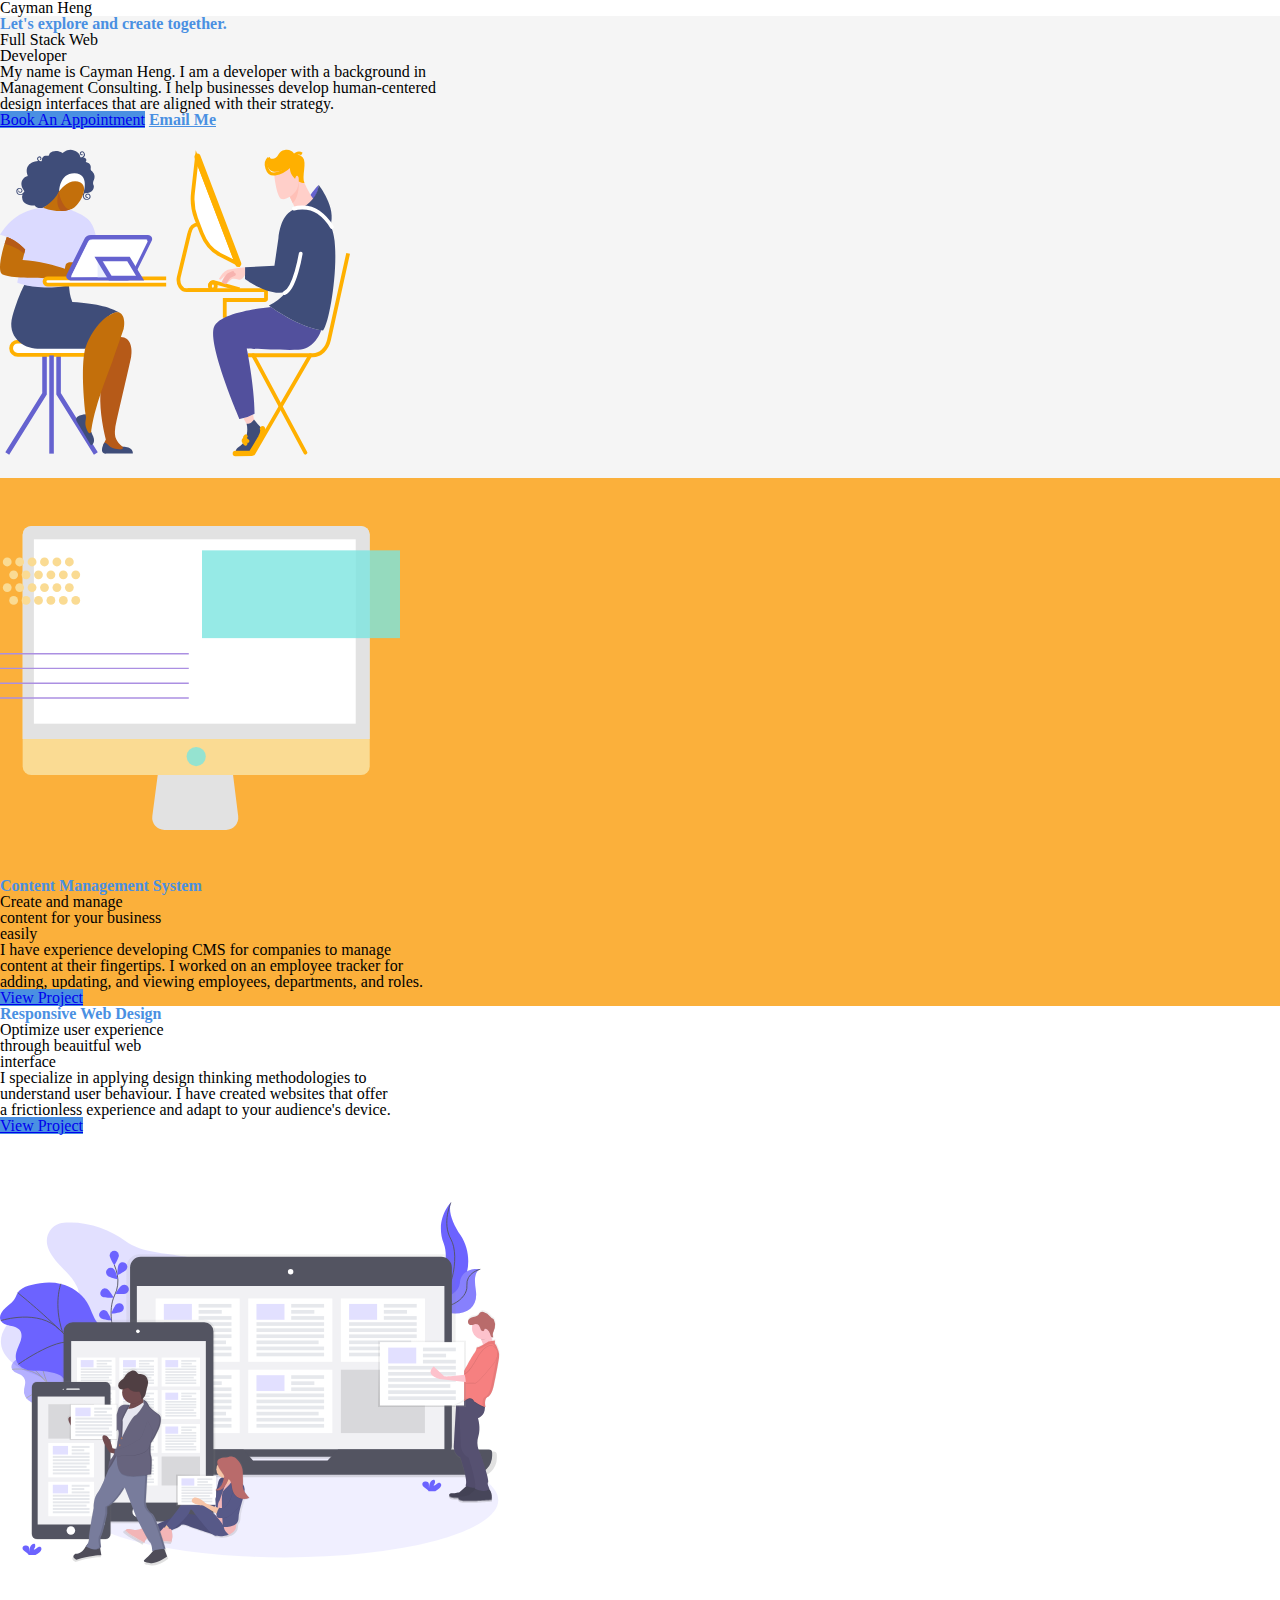
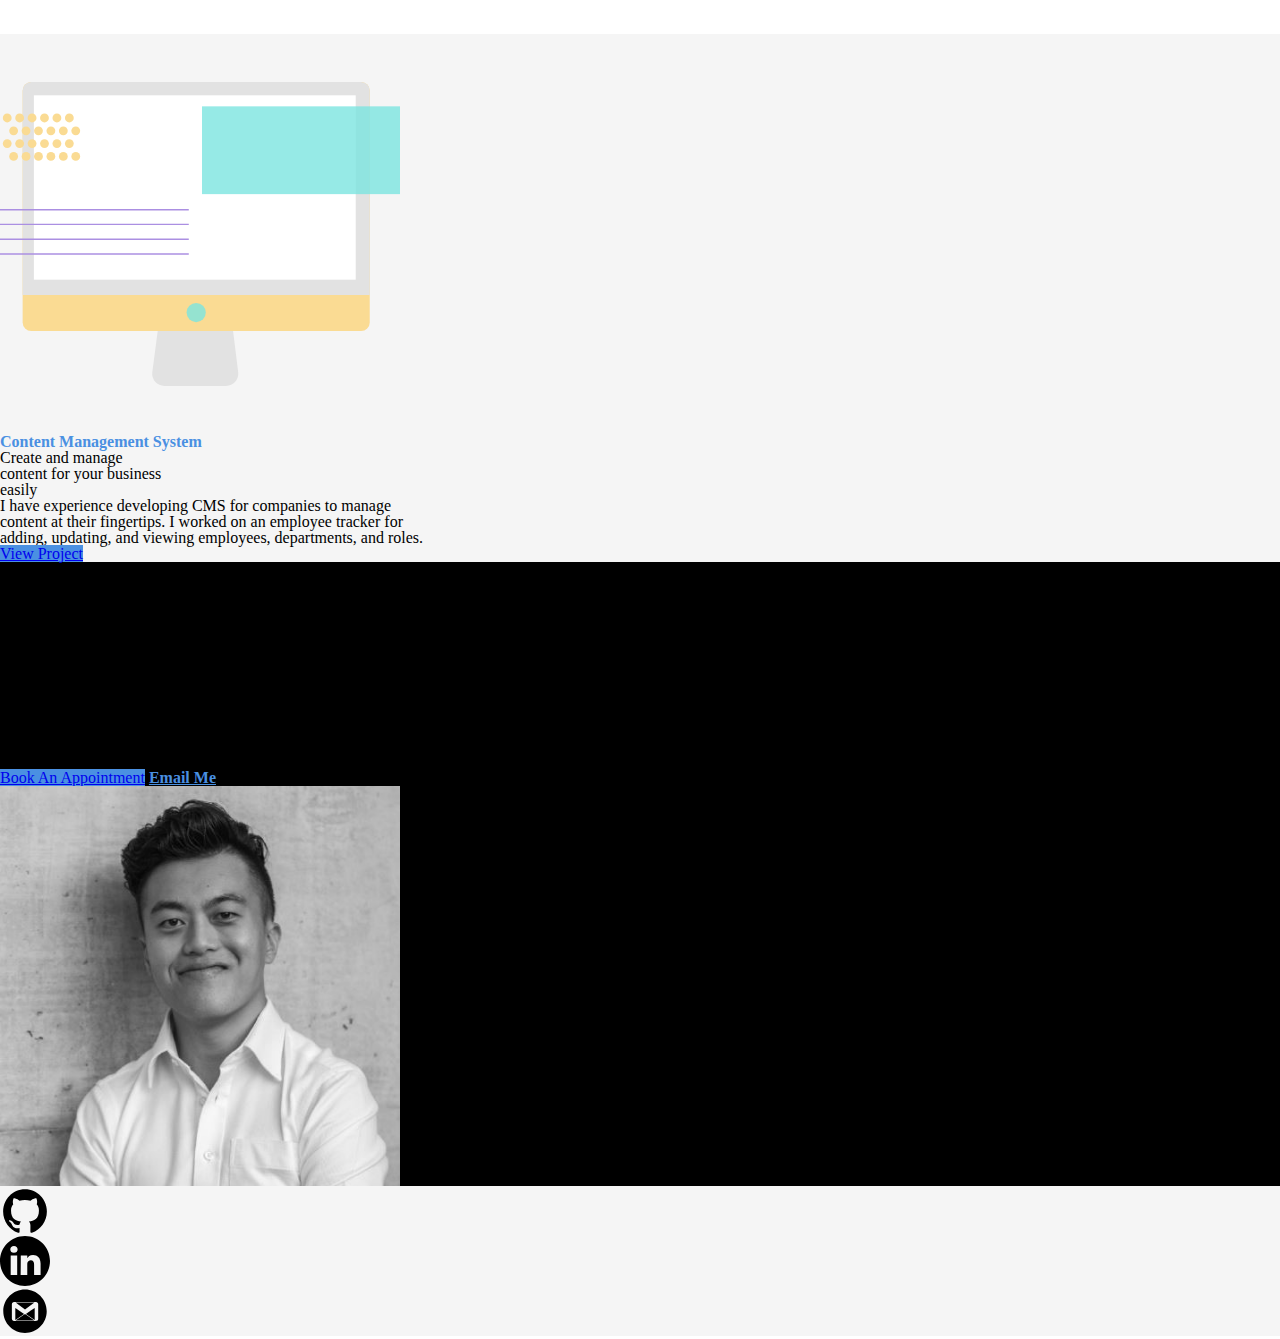
==== index.html @ 1dfe583c "added About Me section" ====
<html lang="en">
  <head>
    <meta charset="UTF-8" />
    <meta name="viewport" content="width=device-width, initial-scale=1.0" />
    <title>Cayman Heng - Web Developer</title>
    <link rel="stylesheet" href="./public/assets/css/reset.css" />
    <link
      href="https://cdn.jsdelivr.net/npm/bootstrap@5.0.0-beta1/dist/css/bootstrap.min.css"
      rel="stylesheet"
      integrity="sha384-giJF6kkoqNQ00vy+HMDP7azOuL0xtbfIcaT9wjKHr8RbDVddVHyTfAAsrekwKmP1"
      crossorigin="anonymous"
    />
    <link rel="stylesheet" href="./public/assets/css/styles.css" />
  </head>
  <body>
    <!-- Navbar-->
    <header>
      <nav class="container navbar navbar-light bg-white">
        <span class="navbar-brand mb-0 h1">Cayman Heng</span>
      </nav>
    </header>
    <!-- Hero Box -->
    <section class="gray">
      <div class="container">
        <div class="row">
          <div class="col mt-5 mb-5 p-0">
            <p class="sub-title fs-5 mt-5 mb-5">
              Let's explore and create together.
            </p>
            <p class="fs-1 fw-bold lh-sm mb-5">
              Full Stack Web <br />Developer
            </p>
            <p class="lh-md mb-5">
              My name is Cayman Heng.
              <strong
                >I am a developer with a background in<br />
                Management Consulting.</strong
              >
              I help businesses develop human-centered <br />design interfaces
              that are aligned with their strategy.
            </p>
            <a
              href="https://calendly.com/caymanh"
              target="_blank"
              class="btn btn-color text-white fw-bold mb-5"
              >Book An Appointment</a
            >
            <a
              href="mailto:hengcayman@gmail.com"
              target="_blank"
              class="btn sub-title fw-bold mb-5"
              >Email Me</a
            >
          </div>
          <div class="col mt-5">
            <p class="mt-5">
              <img
                src="public/assets/image/section-one.svg"
                class="d-flex flex-wrap align-items-center"
                alt=""
                width="350"
                height="350"
              />
            </p>
          </div>
        </div>
      </div>
    </section>
    <!-- Second Section - Project 1 -->
    <section class="yellow">
      <div class="container">
        <div class="row">
          <div class="col mt-5 mb-5 p-0">
            <p class="mt-5">
              <img
                src="public/assets/image/imac.svg"
                class="d-flex flex-wrap align-items-center"
                alt=""
                width="400"
                height="400"
              />
            </p>
          </div>
          <div class="col mt-5 mb-5">
            <p class="sub-title fw-bold fs-5 mt-5 mb-5">
              Content Management System
            </p>
            <p class="fs-1 fw-bold lh-sm mb-5">
              Create and manage<br />content for your business<br />easily
            </p>
            <p class="lh-md mb-5">
              <strong
                >I have experience developing CMS for companies to manage <br />
                content at their fingertips.</strong
              >
              I worked on an employee tracker for
              <br />adding, updating, and viewing employees, departments, and
              roles.
            </p>
            <a
              href="https://github.com/caymanh/employee-tracker"
              target="_blank"
              class="btn btn-color text-white fw-bold mb-5"
              >View Project</a
            >
          </div>
        </div>
      </div>
    </section>
    <!-- Third Section - Project 2 -->
    <section class="white">
      <div class="container">
        <div class="row">
          <div class="col mt-5 mb-5 p-0">
            <p class="sub-title fs-5 mt-5 mb-5">Responsive Web Design</p>
            <p class="fs-1 fw-bold lh-sm mb-5">
              Optimize user experience <br />through beauitful web<br />interface
            </p>
            <p class="lh-md mb-5">
              <strong
                >I specialize in applying design thinking methodologies to
                <br />
                understand user behaviour.</strong
              >
              I have created websites that offer<br />a frictionless experience
              and adapt to your audience's device.
            </p>
            <a
              href="https://nsuroghon.github.io/5-o-Clock-Somewhere/"
              target="_blank"
              class="btn btn-color text-white fw-bold mb-5"
              >View Project</a
            >
          </div>
          <div class="col mt-5">
            <p class="mt-5">
              <img
                src="public/assets/image/devices.svg"
                class="d-flex flex-wrap align-items-center"
                alt=""
                width="500"
                height="500"
              />
            </p>
          </div>
        </div>
      </div>
    </section>
    <!-- Fourth Section - Project 3 -->
    <section class="gray">
      <div class="container">
        <div class="row">
          <div class="col mt-5 mb-5 p-0">
            <p class="mt-5">
              <img
                src="public/assets/image/imac.svg"
                class="d-flex flex-wrap align-items-center"
                alt=""
                width="400"
                height="400"
              />
            </p>
          </div>
          <div class="col mt-5 mb-5">
            <p class="sub-title fw-bold fs-5 mt-5 mb-5">
              Content Management System
            </p>
            <p class="fs-1 fw-bold lh-sm mb-5">
              Create and manage<br />content for your business<br />easily
            </p>
            <p class="lh-md mb-5">
              <strong
                >I have experience developing CMS for companies to manage <br />
                content at their fingertips.</strong
              >
              I worked on an employee tracker for
              <br />adding, updating, and viewing employees, departments, and
              roles.
            </p>
            <a
              href="https://github.com/caymanh/employee-tracker"
              target="_blank"
              class="btn btn-color text-white fw-bold mb-5"
              >View Project</a
            >
          </div>
        </div>
      </div>
    </section>
    <!-- Fifth Section - Methodology -->
    <!-- <section class="blue">
      <div class="container">
        <div class="row">
          <div class="col my-5">
            <p class="text-center text-white fs-1 fw-bold">Methodology</p>
          </div>
        </div>
        <div class="row">
          <div class="col">
            <div class="container rounded white">
              <img
                src="public/assets/image/framing.svg"
                class="img-fluid mx-auto d-block py-5"
                alt=""
                width="150"
                height="150"
              />
              <p class="text-center fw-bold">
                <span class="highlight fs-5">01</span>
                Frame
              </p>
              <p class="text-center">
                I work with you to identify the<br />
                business issue and define the<br />
                project scope.
              </p>
            </div>
          </div>
          <div class="col">
            <div class="container rounded white">
              <img
                src="public/assets/image/research.svg"
                class="img-fluid mx-auto d-block py-5"
                alt=""
                width="150"
                height="150"
              />
              <p class="text-center fw-bold">
                <span class="highlight fs-5">02</span>
                Research
              </p>
              <p class="text-center">
                I perform user research to <br />
                understand their needs e.g. <br />empathy interview, customer
                <br />
                journey mapping.
              </p>
            </div>
          </div>
          <div class="col">
            <div class="container rounded white">
              <img
                src="public/assets/image/ideate.svg"
                class="img-fluid mx-auto d-block py-5"
                alt=""
                width="150"
                height="150"
              />
              <p class="text-center fw-bold">
                <span class="highlight fs-5">03</span>
                Ideate
              </p>
              <p class="text-center">
                We will generate several ideas
                <br />to solve the problem based on <br />insights identified
                from the user research.
              </p>
            </div>
          </div>
        </div>
        <div class="row">
          <div class="col">
            <div class="container rounded white">
              <img
                src="public/assets/image/prototype.svg"
                class="img-fluid mx-auto d-block py-5"
                alt=""
                width="150"
                height="150"
              />
              <p class="text-center fw-bold">
                <span class="highlight fs-5">04</span>
                Prototype
              </p>
              <p class="text-center">
                I will design a prototype to <br />solicit your feedback and
                <br />ensure it is aligned with your <br />vision. We can also
                test the<br />
                prototype with users to <br />validate the concept.
                <br />
              </p>
            </div>
          </div>
          <div class="col">
            <div class="container rounded white">
              <img
                src="public/assets/image/launch.svg"
                class="img-fluid mx-auto d-block py-5"
                alt=""
                width="150"
                height="150"
              />
              <p class="text-center fw-bold">
                <span class="highlight fs-5">05</span>
                Launch
              </p>
              <p class="text-center">
                I will improve the features <br />
                based on feedback, develop<br />
                the final deliverable, and<br />
                launch it for you.<br />
              </p>
            </div>
          </div>
          <div class="col">
            <div class="container rounded white">
              <img
                src="public/assets/image/research.svg"
                class="img-fluid mx-auto d-block py-5"
                alt=""
                width="150"
                height="150"
              />
              <p class="text-center fw-bold">
                <span class="highlight fs-5">06</span>
                Col 3
              </p>
              <p class="text-center">
                I work with you to identify the<br />
                business issue and define the<br />
                project scope.
              </p>
            </div>
          </div>
        </div>
      </div>
    </section> -->
    <!-- Bio -->
    <section class="black">
      <div class="container text-white">
        <div class="row">
          <div class="col mt-5 mb-5 p-0">
            <p class="fs-5 mt-5 mb-5">Hello, I'm Cayman</p>
            <p class="fs-1 fw-bold lh-sm mb-5">
              I help small businesses <br />go digital<br />
            </p>
            <p class="lh-md">
              As a Web Developer with a background in Management Consulting,<br />
              I stand at the interesction of business and technology. I have
              worked<br />
              with clients across retail, airlines, and financial services to
              shape<br />
              their business strategy.
            </p>
            <p class="1h-md">
              I am proficient in utilizing cutting edge web development
              technologies <br />e.g. HTML5, CSS3, Javascript, API, and MYSQL to
              create websites that <br />
              provide an immersive user experience.
            </p>
            <p class="1h-md">
              Being a small business owner myself, I can relate to many of
              the<br />
              challenges that your business face when going digital and look<br />
              forward to partnering you in tackling them.
            </p>
            <p class="mb-5"></p>
            <a
              href="https://calendly.com/caymanh"
              target="_blank"
              class="btn btn-color text-white fw-bold mb-5"
              >Book An Appointment</a
            >
            <a
              href="mailto:hengcayman@gmail.com"
              target="_blank"
              class="btn sub-title fw-bold mb-5"
              >Email Me</a
            >
          </div>
          <div class="col mt-5">
            <p class="my-5 py-5">
              <img
                src="public/assets/image/bio.JPG"
                class="d-flex flex-wrap align-items-center my-5"
                alt=""
                width="400"
                height="400"
              />
            </p>
          </div>
        </div>
      </div>
    </section>
    <!-- Contact Info -->
    <section class="white">
      <div class="container my-5">
        <div class="row">
          <div class="col my-5">
            <div class="container gray py-5">
              <a href="https://github.com/caymanh" target="_blank">
                <img
                  src="public/assets/image/github.svg"
                  class="img-fluid rounded mx-auto d-block"
                  alt=""
                  width="50"
                  height="50"
              /></a>
            </div>
          </div>
          <div class="col my-5">
            <div class="container gray py-5">
              <a href="https://www.linkedin.com/in/caymanheng/" target="_blank">
                <img
                  src="public/assets/image/linkedin.svg"
                  class="img-fluid rounded mx-auto d-block"
                  alt=""
                  width="50"
                  height="50"
              /></a>
            </div>
          </div>
          <div class="col my-5">
            <div class="container gray py-5">
              <a href="mailto:hengcayman@gmail.com">
                <img
                  src="public/assets/image/email.svg"
                  class="img-fluid rounded mx-auto d-block"
                  alt=""
                  width="50"
                  height="50"
                />
              </a>
            </div>
          </div>
        </div>
      </div>
    </section>
    <script
      src="https://cdn.jsdelivr.net/npm/bootstrap@5.0.0-beta1/dist/js/bootstrap.bundle.min.js"
      integrity="sha384-ygbV9kiqUc6oa4msXn9868pTtWMgiQaeYH7/t7LECLbyPA2x65Kgf80OJFdroafW"
      crossorigin="anonymous"
    ></script>
  </body>
</html>
---- public/assets/css/styles.css ----
.gray {
  background-color: #f5f5f5;
}

.yellow {
  background-color: #fbb03b;
}

.white {
  background-color: #ffffff;
}

.blue {
  background-color: #4a90e2;
}

.black {
  background-color: #000000;
}

.sub-title {
  color: #4a90e2;
  font-weight: bold;
}

.btn-color {
  background-color: #4a90e2;
}

.highlight {
  color: #fbb03b;
}
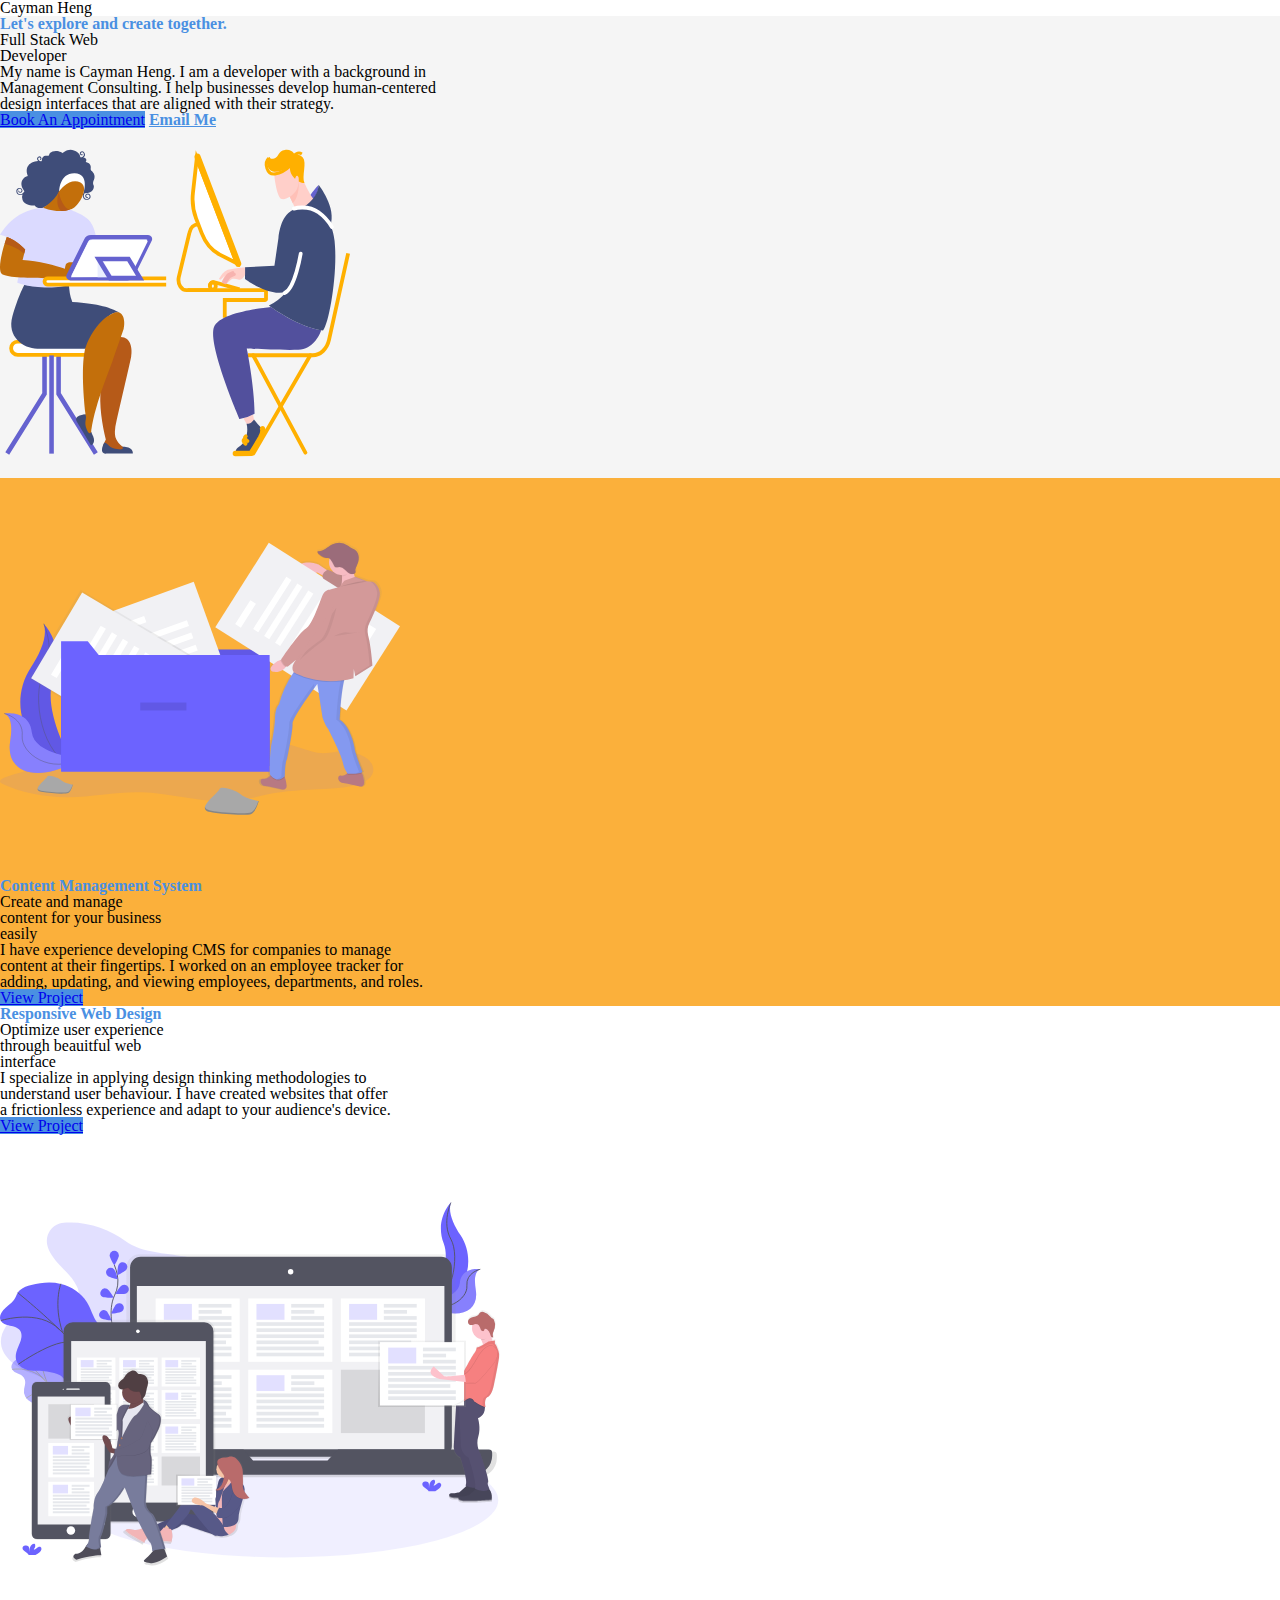
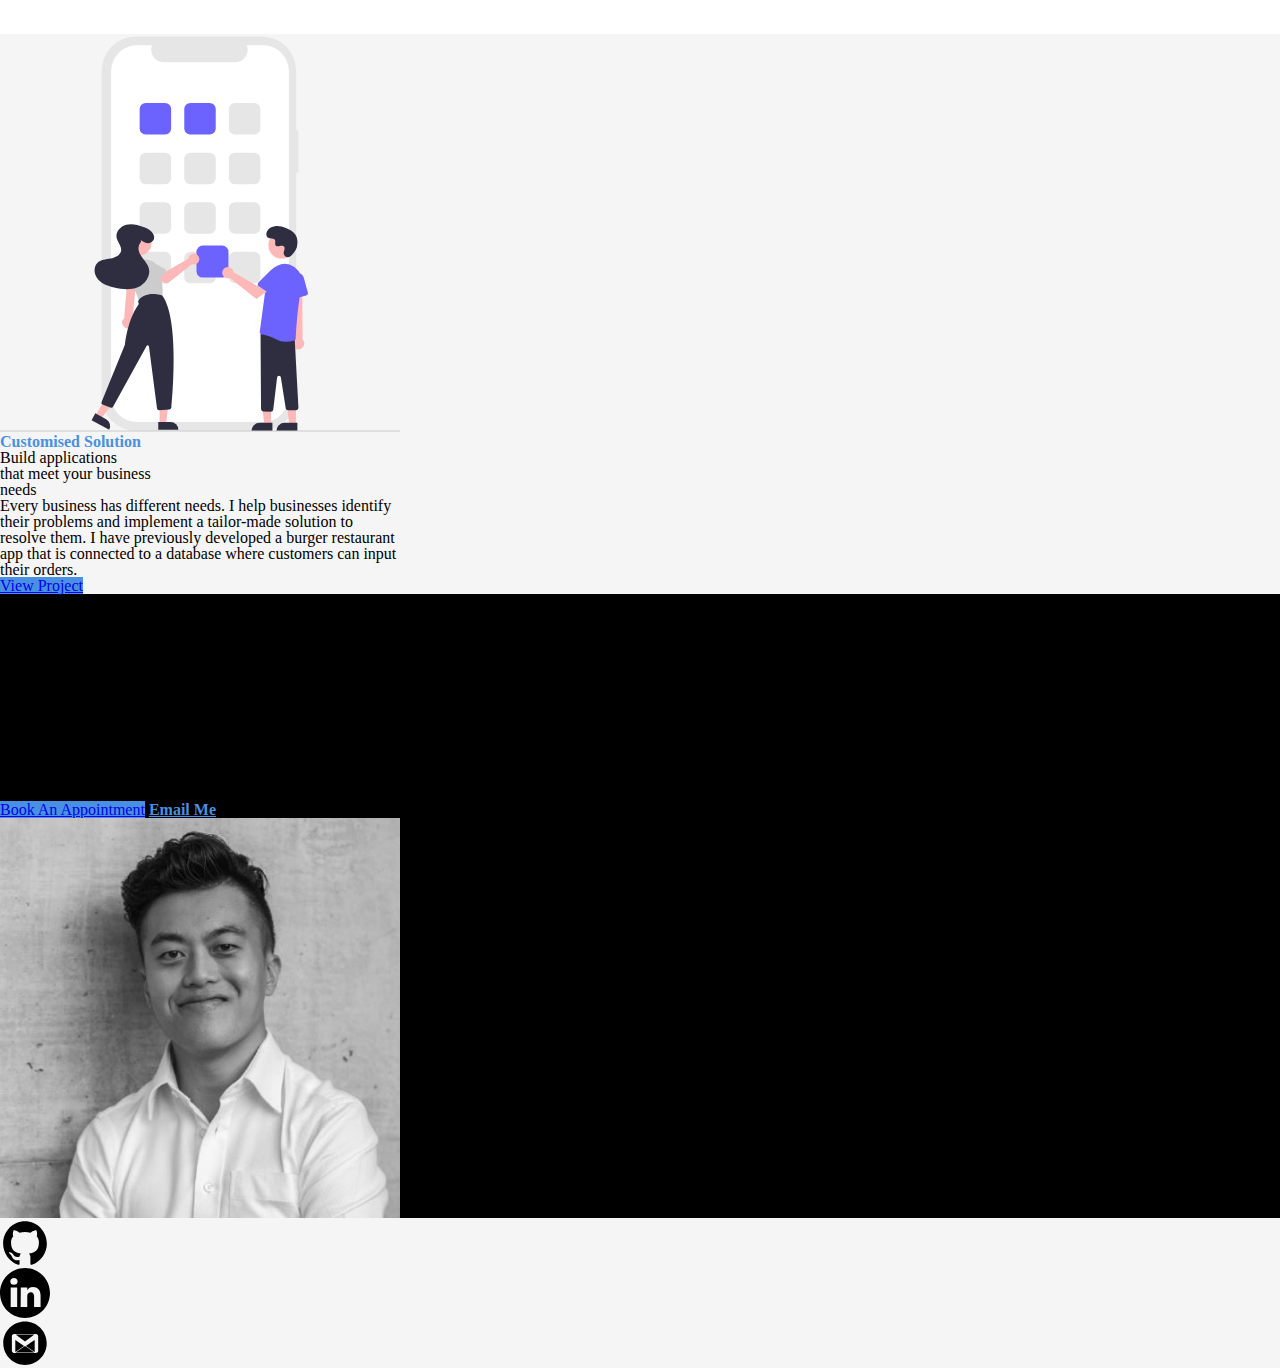
==== commit d44d3bb5: "updated project 3 description" ====
--- a/index.html
+++ b/index.html
@@ -73,7 +73,7 @@
           <div class="col mt-5 mb-5 p-0">
             <p class="mt-5">
               <img
-                src="public/assets/image/imac.svg"
+                src="public/assets/image/server.svg"
                 class="d-flex flex-wrap align-items-center"
                 alt=""
                 width="400"
@@ -153,7 +153,7 @@
           <div class="col mt-5 mb-5 p-0">
             <p class="mt-5">
               <img
-                src="public/assets/image/imac.svg"
+                src="public/assets/image/customize.svg"
                 class="d-flex flex-wrap align-items-center"
                 alt=""
                 width="400"
@@ -163,22 +163,22 @@
           </div>
           <div class="col mt-5 mb-5">
             <p class="sub-title fw-bold fs-5 mt-5 mb-5">
-              Content Management System
+              Customised Solution
             </p>
             <p class="fs-1 fw-bold lh-sm mb-5">
-              Create and manage<br />content for your business<br />easily
+              Build applications<br />that meet your business<br />needs
             </p>
             <p class="lh-md mb-5">
               <strong
-                >I have experience developing CMS for companies to manage <br />
-                content at their fingertips.</strong
+                >Every business has different needs. I 
+                help businesses identify<br /> their problems and implement a
+                tailor-made solution to<br /> resolve them.</strong
               >
-              I worked on an employee tracker for
-              <br />adding, updating, and viewing employees, departments, and
-              roles.
-            </p>
-            <a
-              href="https://github.com/caymanh/employee-tracker"
+              I have previously developed a burger restaurant <br />app that is
+              connected to a database where customers can input<br /> their orders.
+            </p>
+            <a
+              href="https://radiant-scrubland-70739.herokuapp.com/"
               target="_blank"
               class="btn btn-color text-white fw-bold mb-5"
               >View Project</a
@@ -343,8 +343,8 @@
               their business strategy.
             </p>
             <p class="1h-md">
-              I am proficient in utilizing cutting edge web development
-              technologies <br />e.g. HTML5, CSS3, Javascript, API, and MYSQL to
+              I am proficient in utilizing cutting edge technologies e.g.
+              <strong>HTML5, <br />CSS3, Javascript, API, and MYSQL</strong> to
               create websites that <br />
               provide an immersive user experience.
             </p>
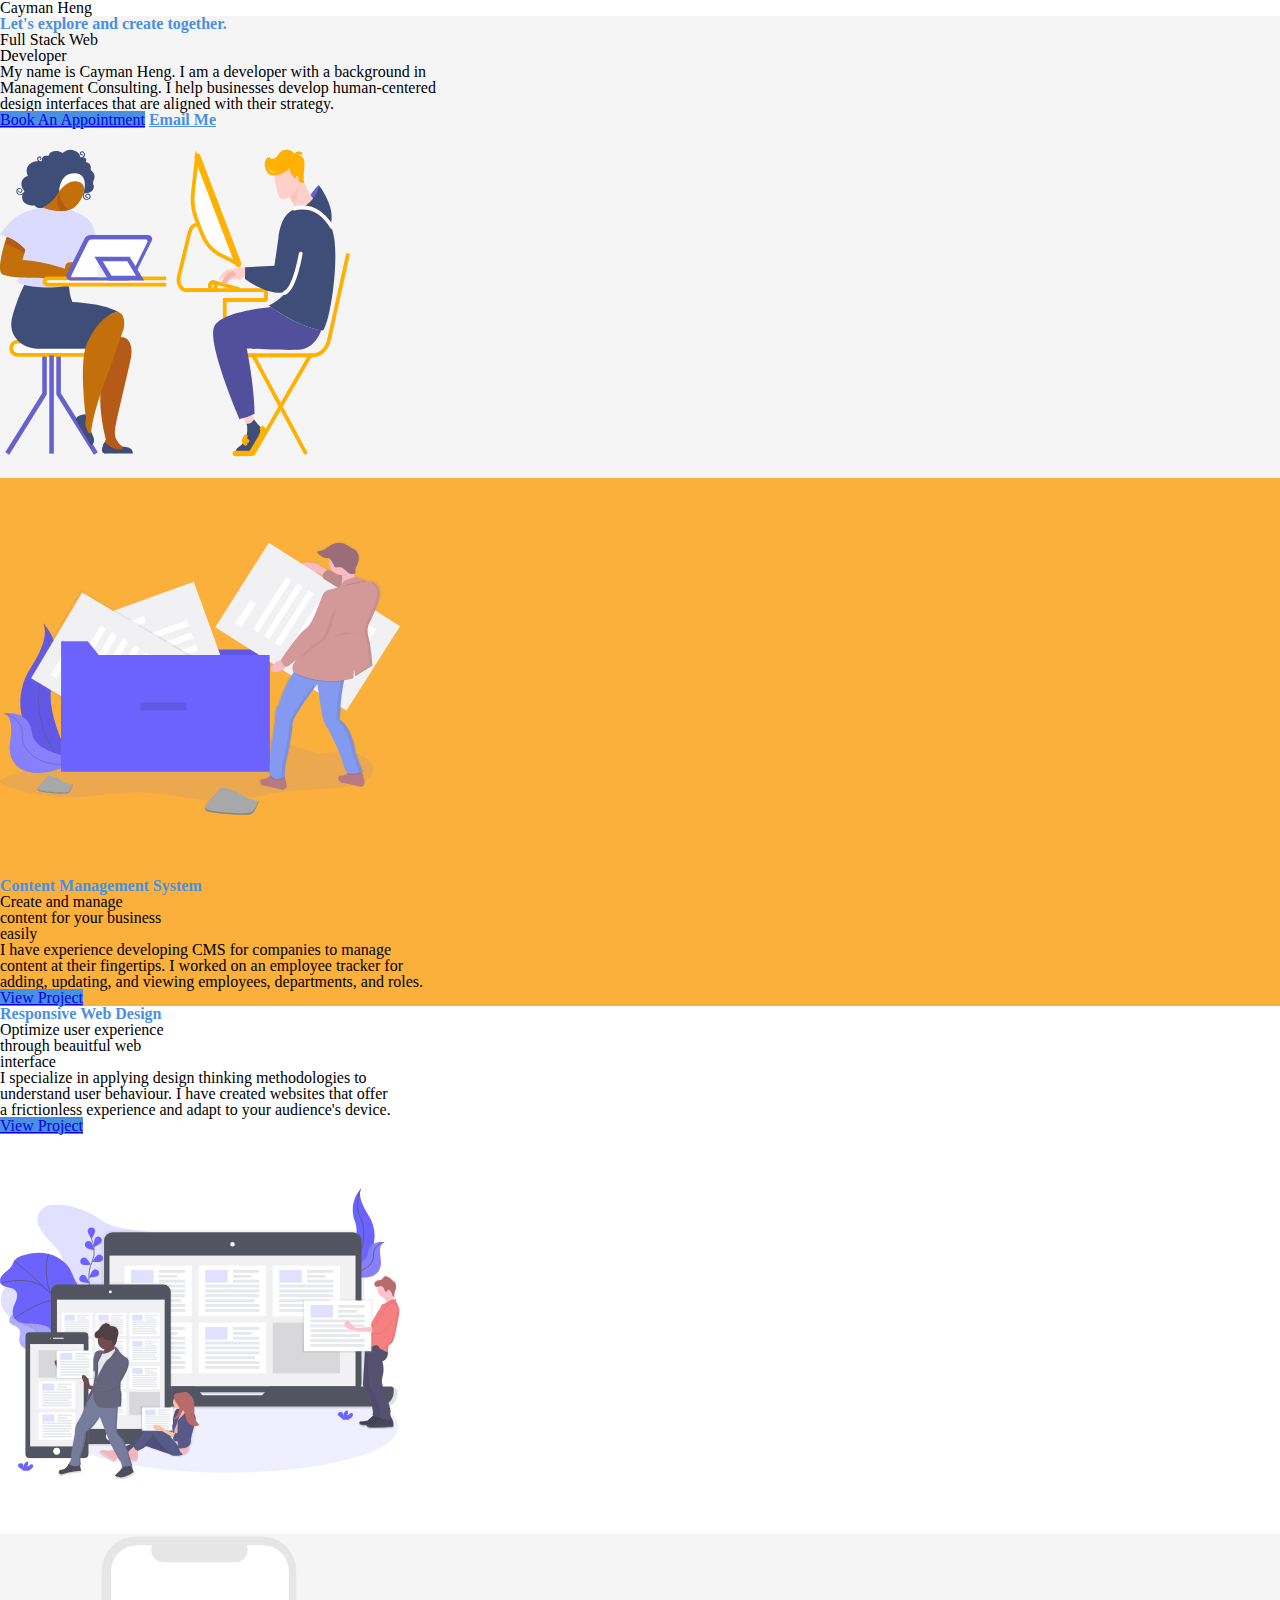
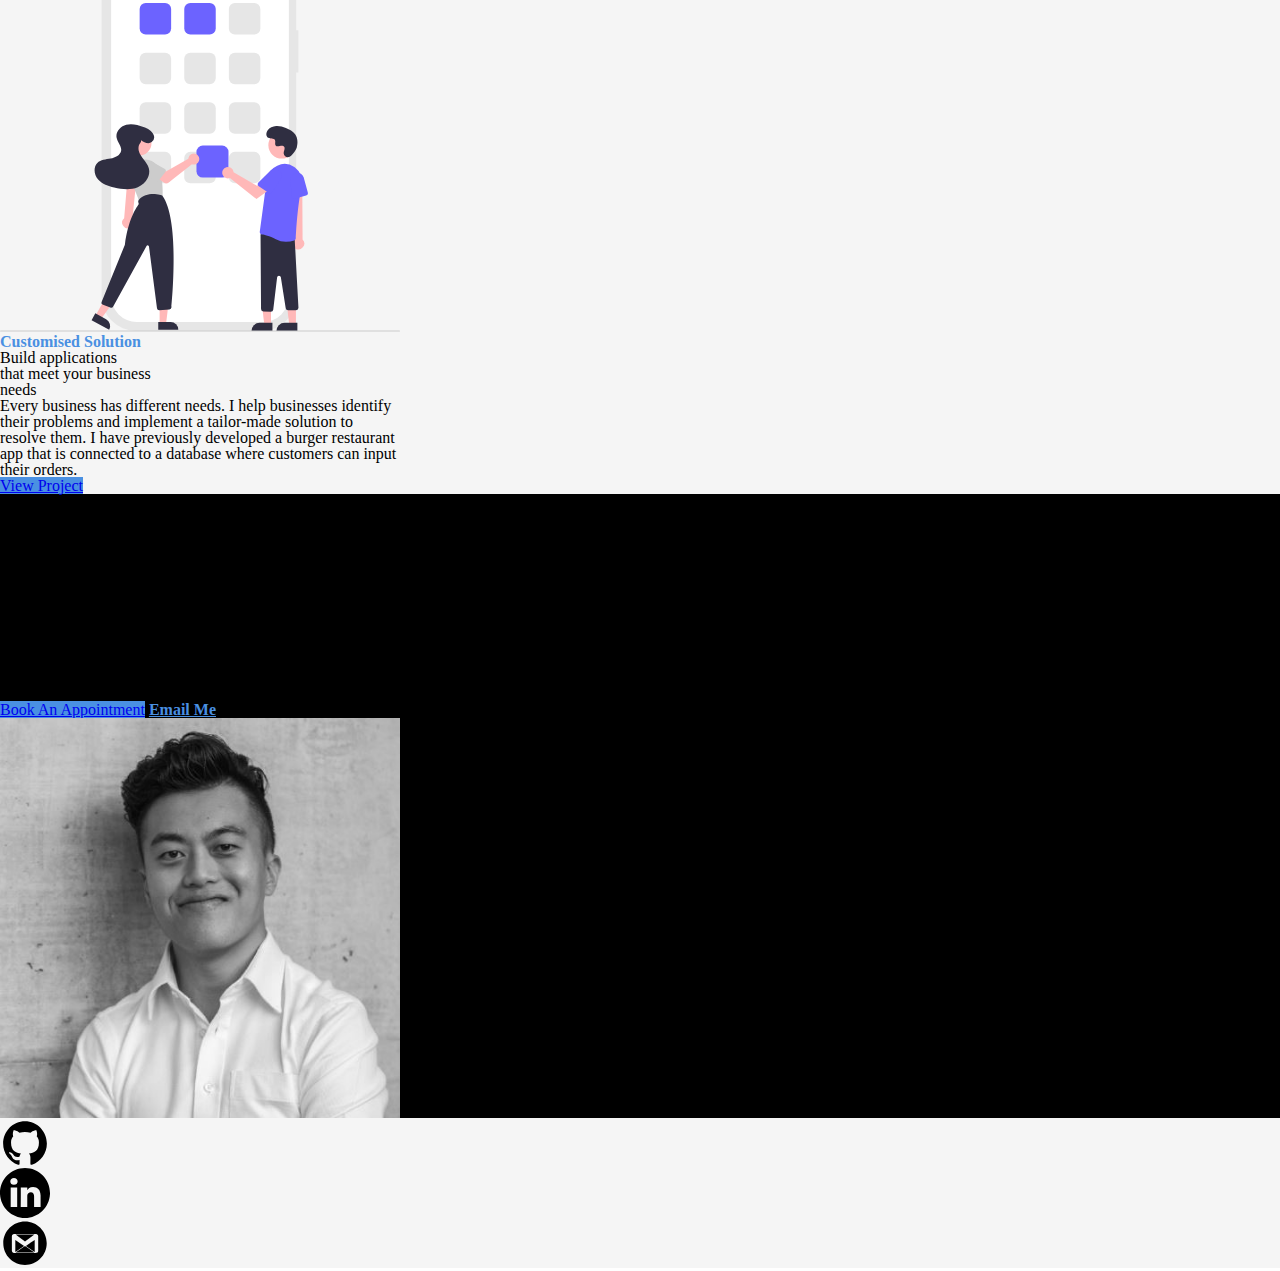
==== commit be09f839: "reduced image size" ====
--- a/index.html
+++ b/index.html
@@ -138,8 +138,8 @@
                 src="public/assets/image/devices.svg"
                 class="d-flex flex-wrap align-items-center"
                 alt=""
-                width="500"
-                height="500"
+                width="400"
+                height="400"
               />
             </p>
           </div>
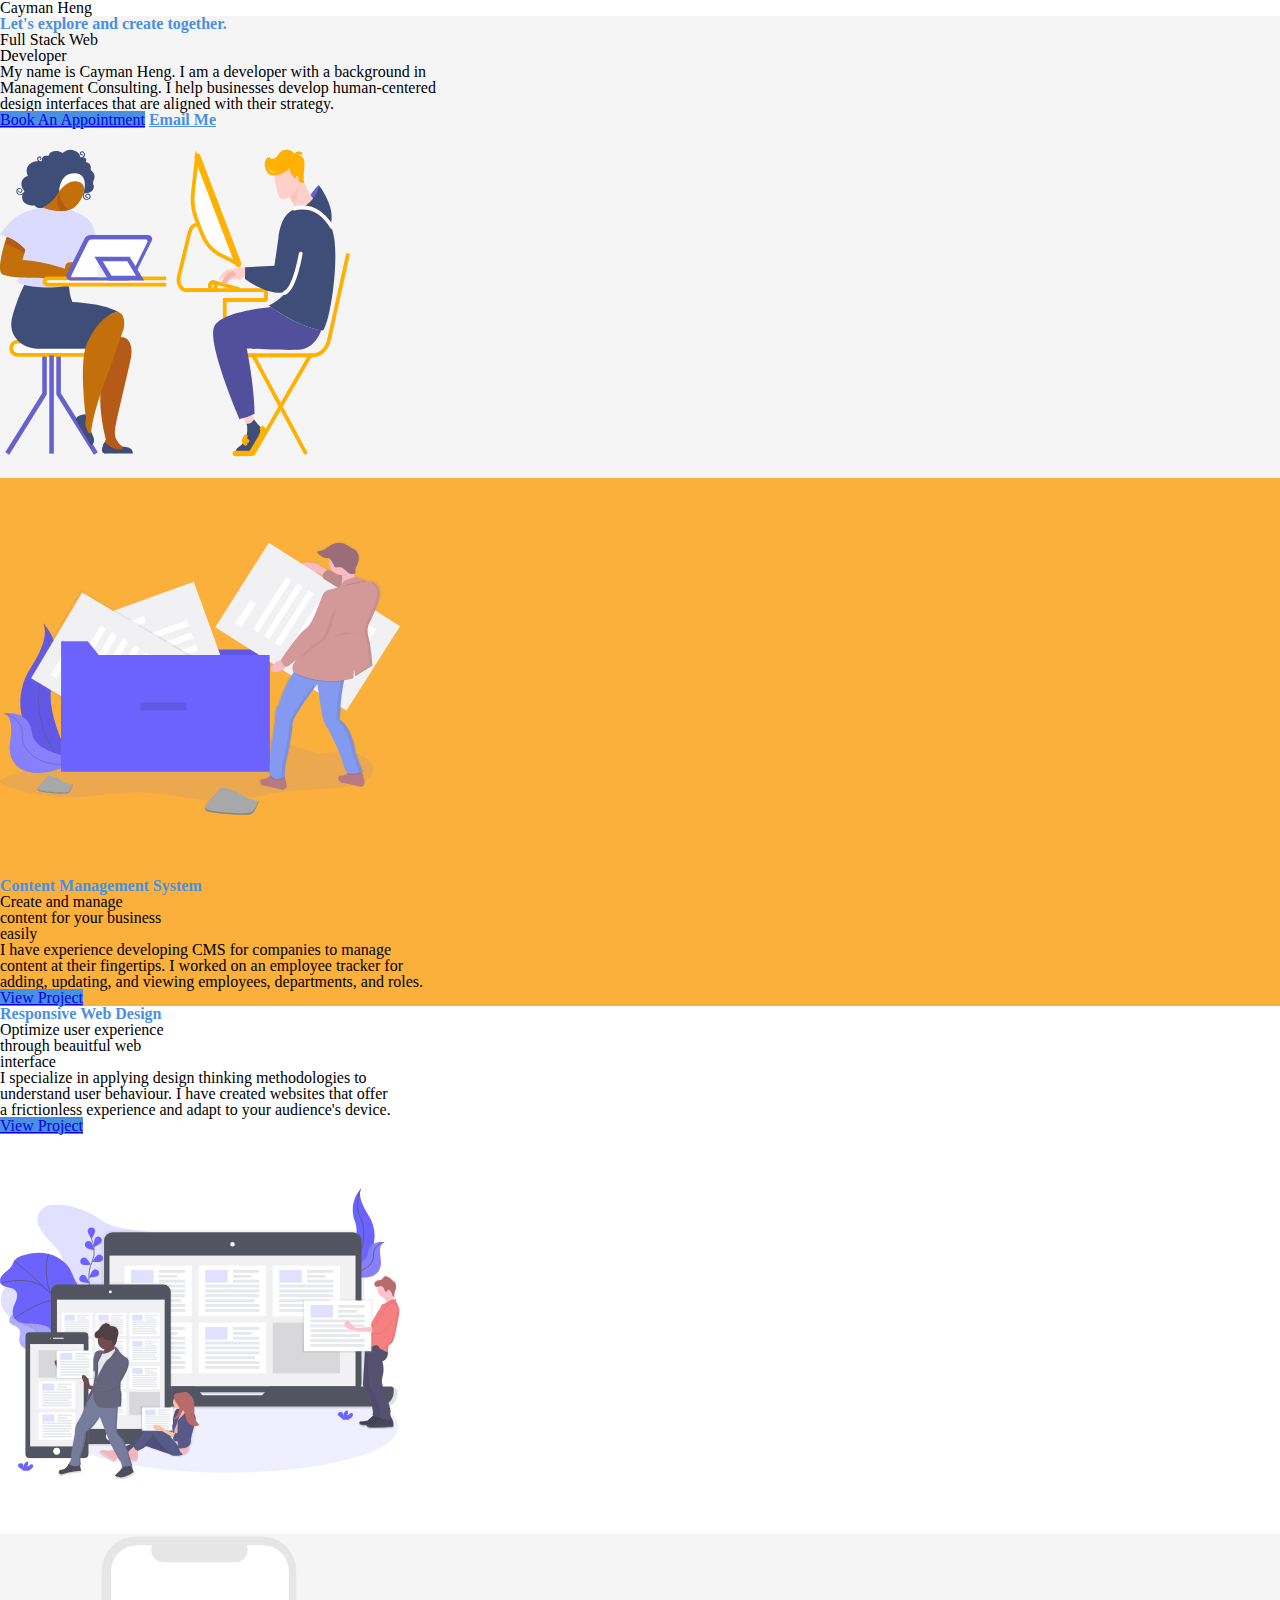
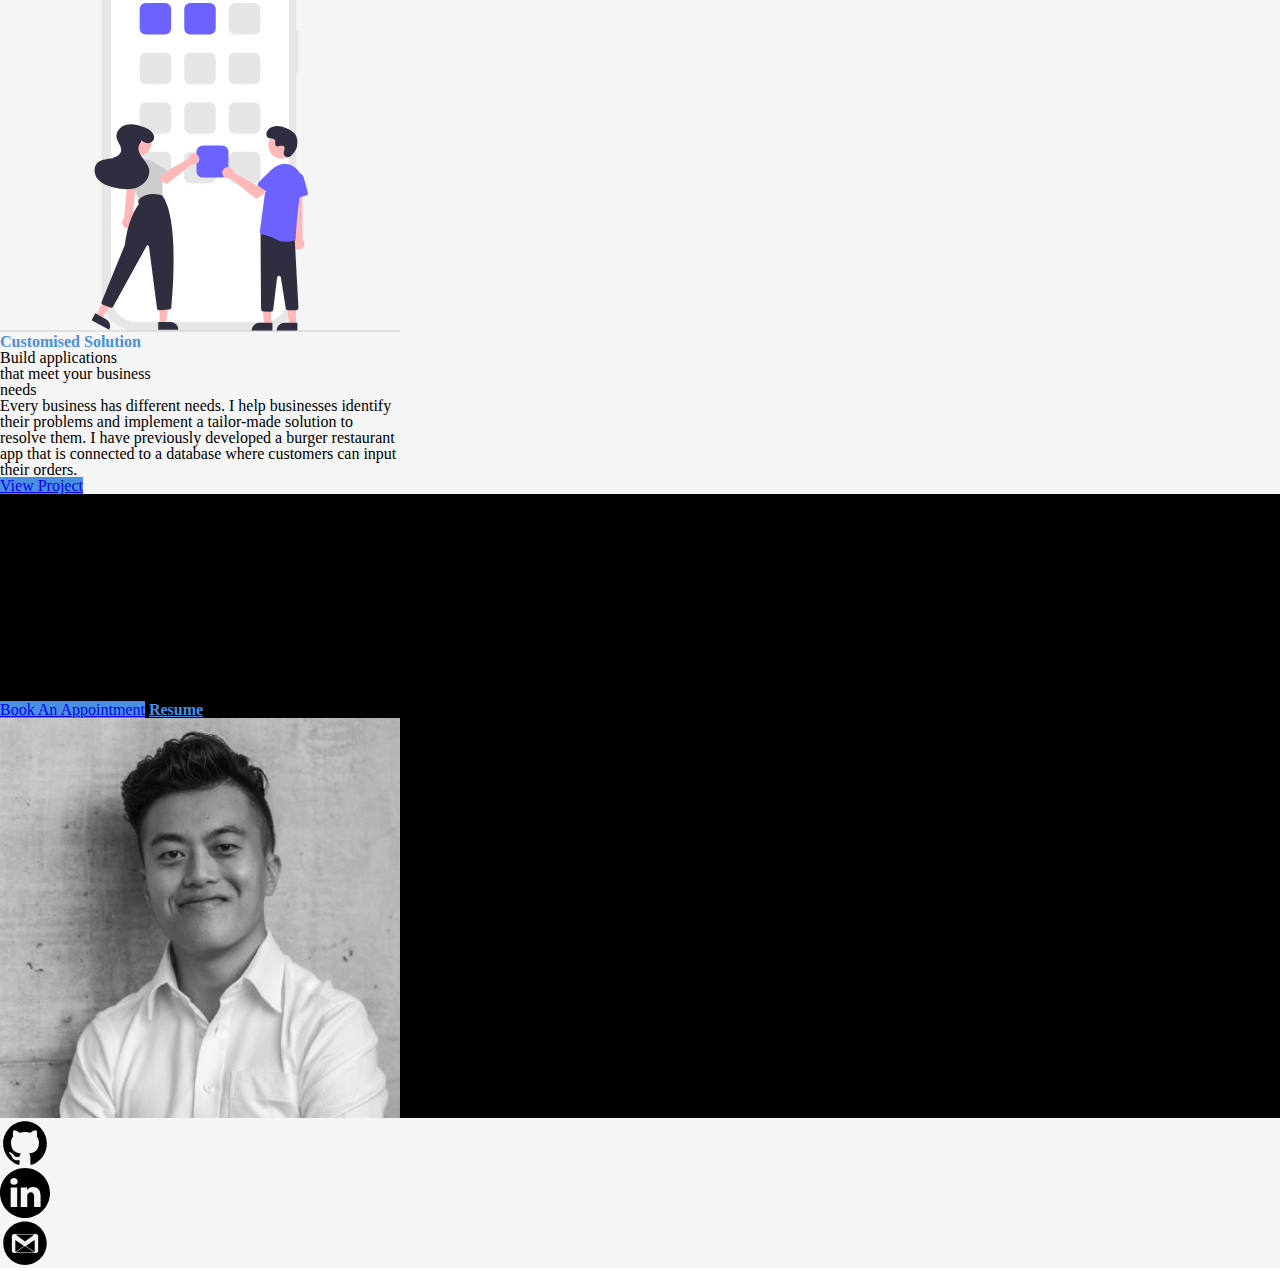
==== commit 908275f2: "added link to view resume" ====
--- a/index.html
+++ b/index.html
@@ -365,7 +365,7 @@
               href="mailto:hengcayman@gmail.com"
               target="_blank"
               class="btn sub-title fw-bold mb-5"
-              >Email Me</a
+              >Resume</a
             >
           </div>
           <div class="col mt-5">
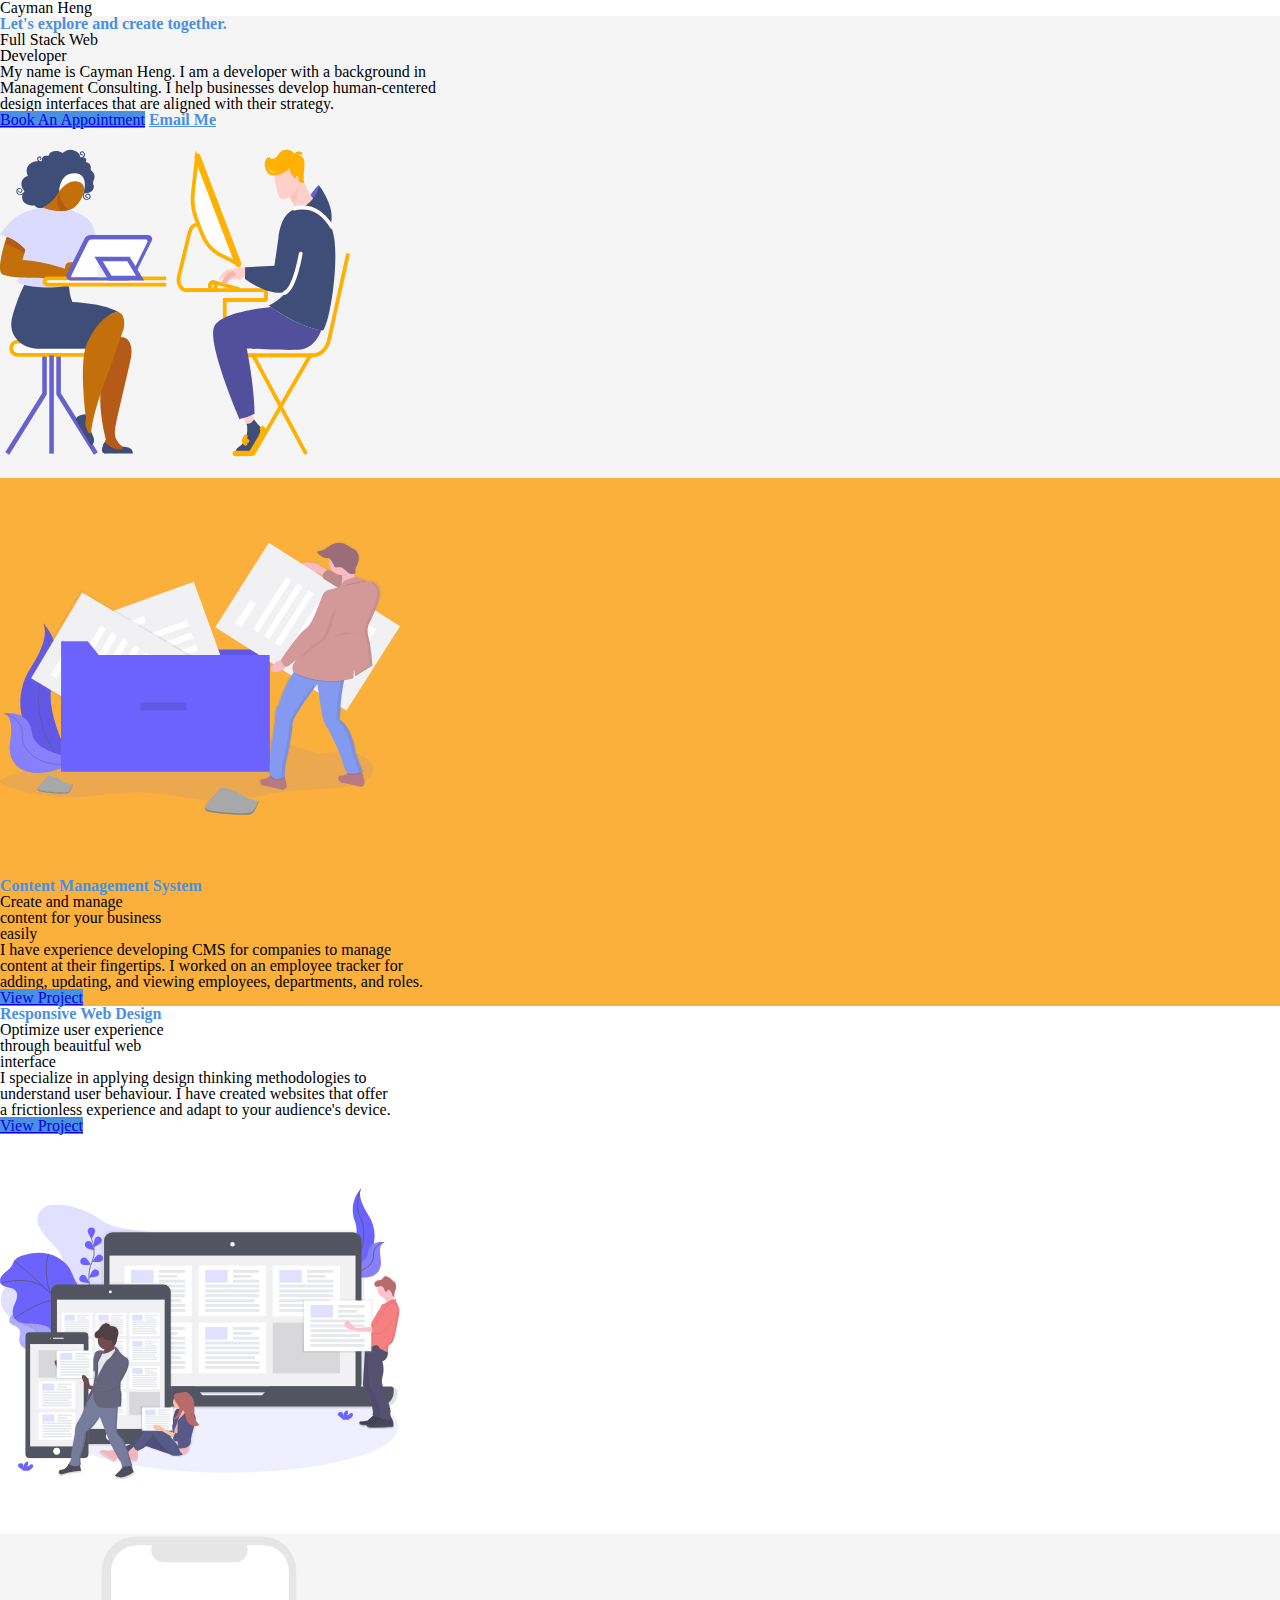
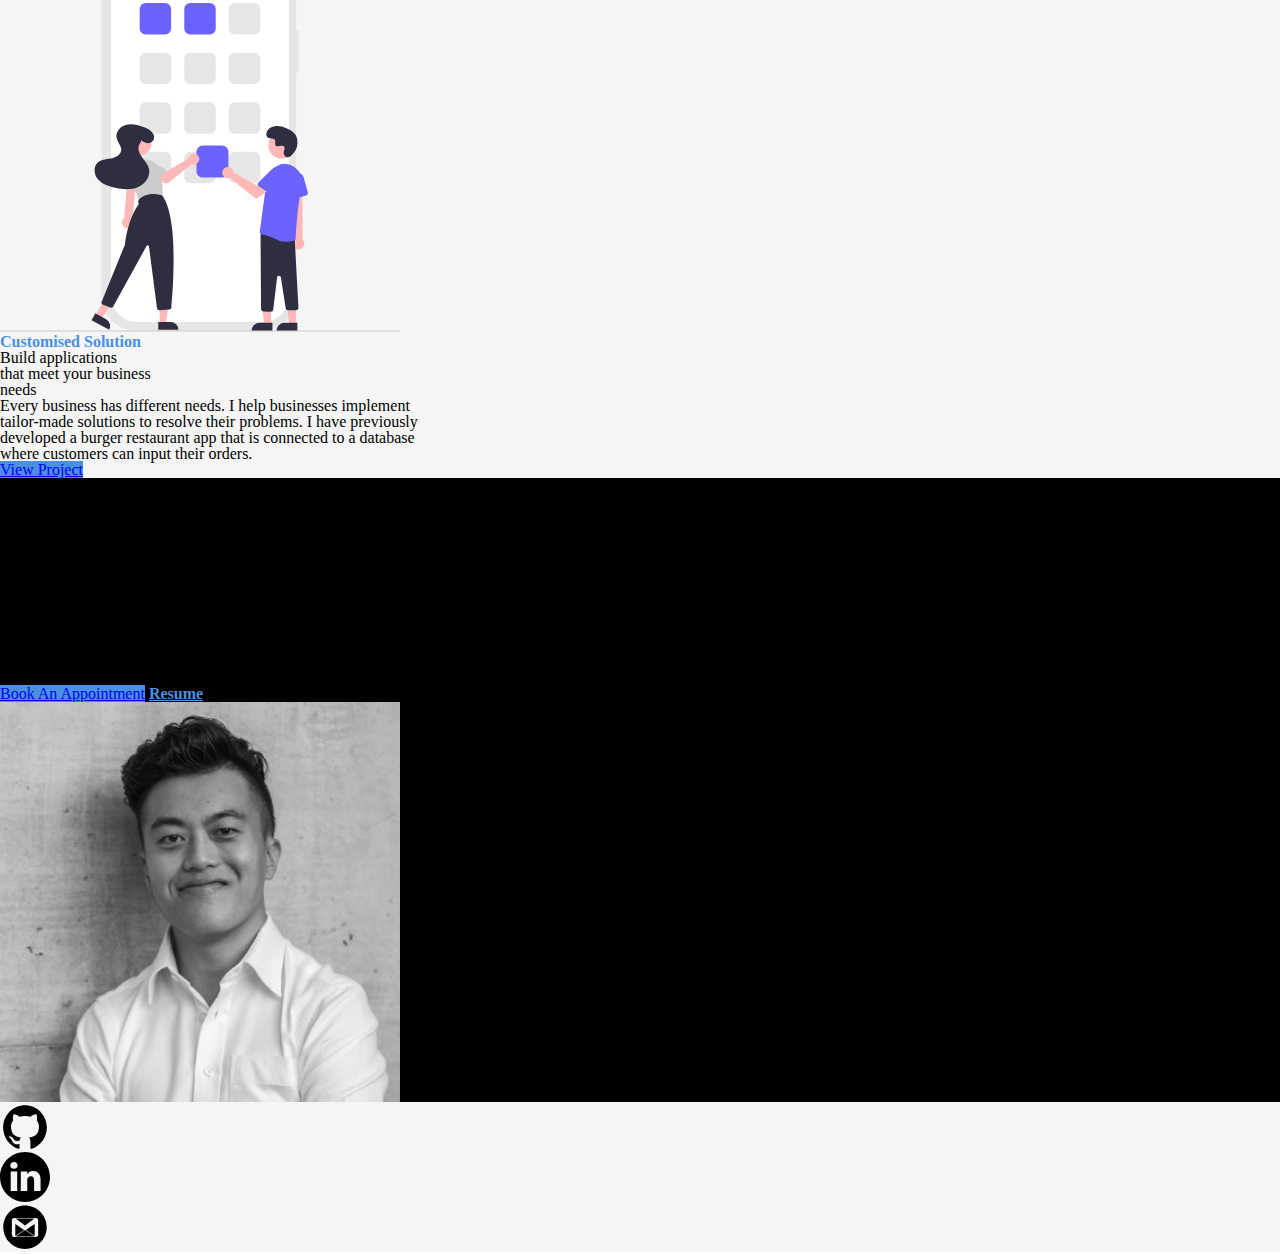
==== commit a955da81: "updated wordings on webpage" ====
--- a/index.html
+++ b/index.html
@@ -170,12 +170,14 @@
             </p>
             <p class="lh-md mb-5">
               <strong
-                >Every business has different needs. I 
-                help businesses identify<br /> their problems and implement a
-                tailor-made solution to<br /> resolve them.</strong
+                >Every business has different needs. I help businesses
+                implement<br />
+                tailor-made solutions to resolve their problems.</strong
               >
-              I have previously developed a burger restaurant <br />app that is
-              connected to a database where customers can input<br /> their orders.
+              I have previously<br />
+              developed a burger restaurant app that is connected to a
+              database<br />
+              where customers can input their orders.
             </p>
             <a
               href="https://radiant-scrubland-70739.herokuapp.com/"
@@ -362,7 +364,7 @@
               >Book An Appointment</a
             >
             <a
-              href="mailto:hengcayman@gmail.com"
+              href="https://drive.google.com/file/d/1OB-_0-u7QB6sJny5HaKxvF08qtZ3lkWT/view?usp=sharing"
               target="_blank"
               class="btn sub-title fw-bold mb-5"
               >Resume</a
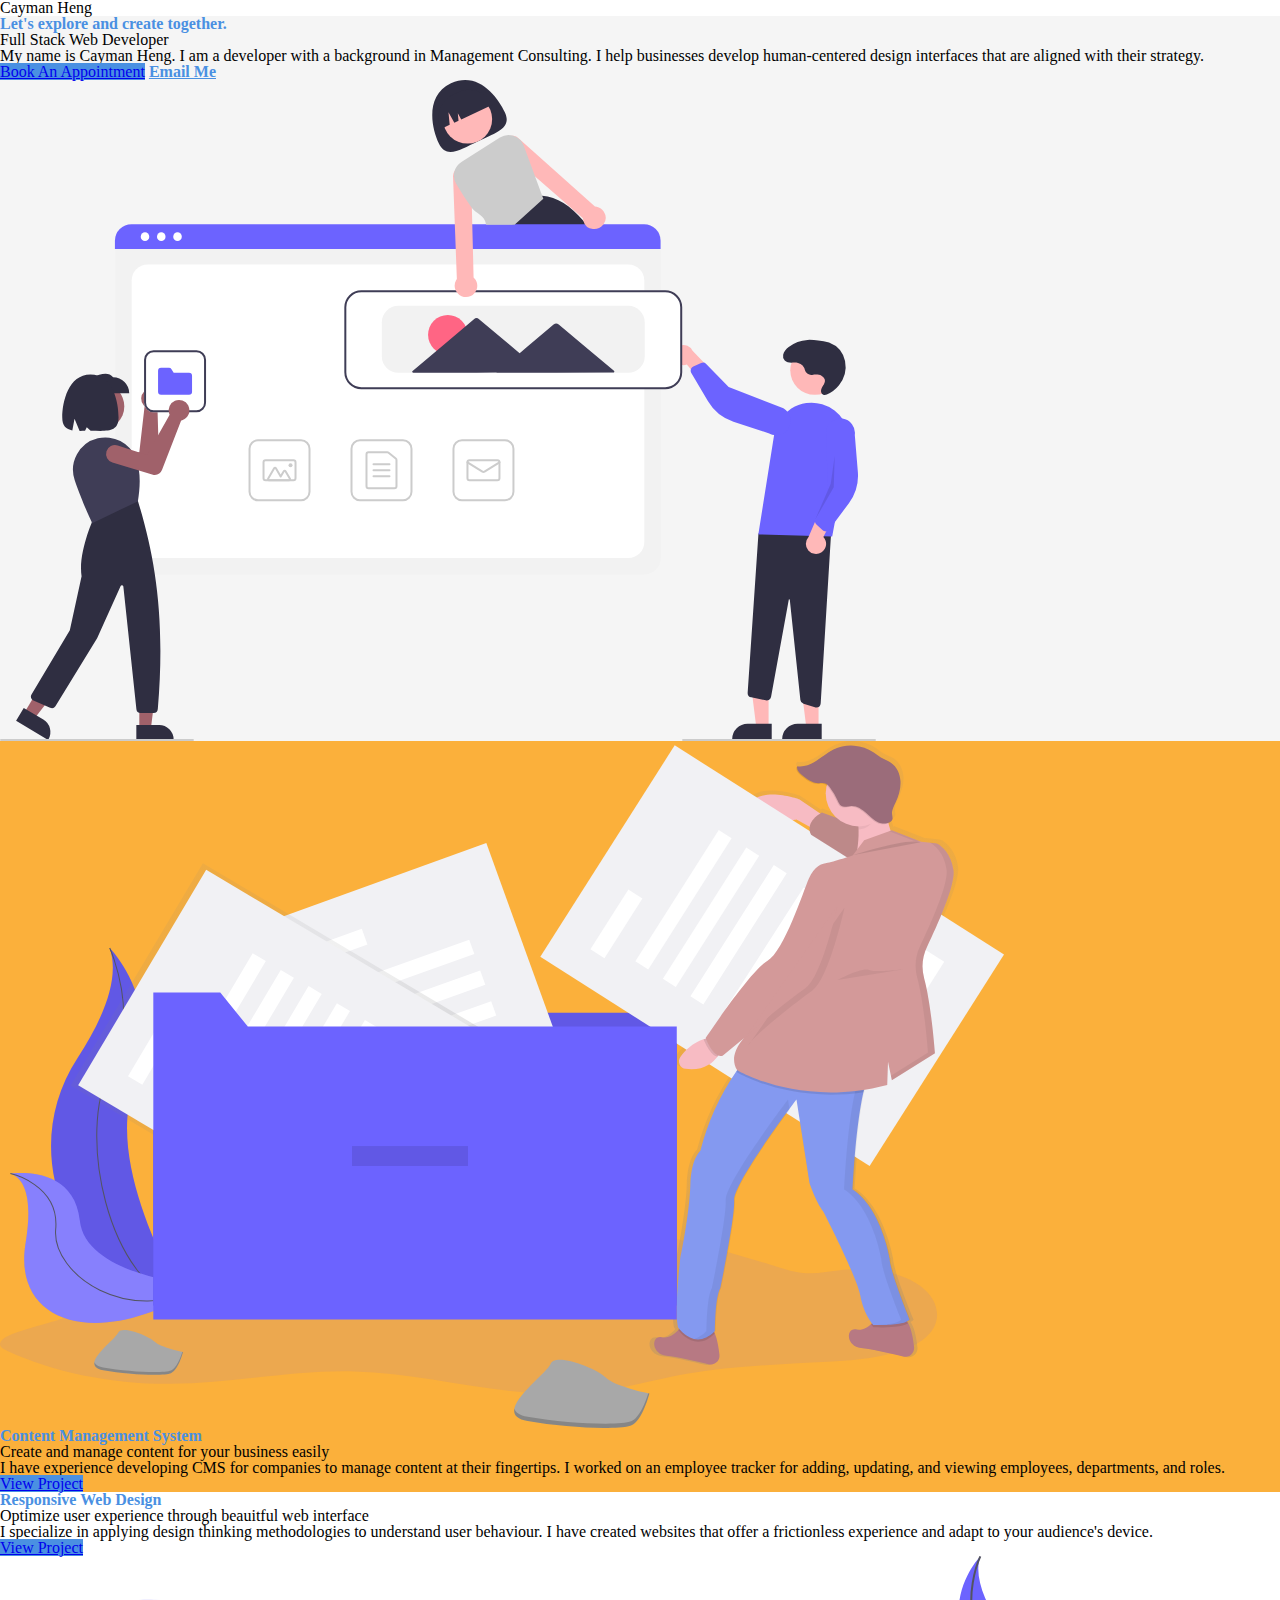
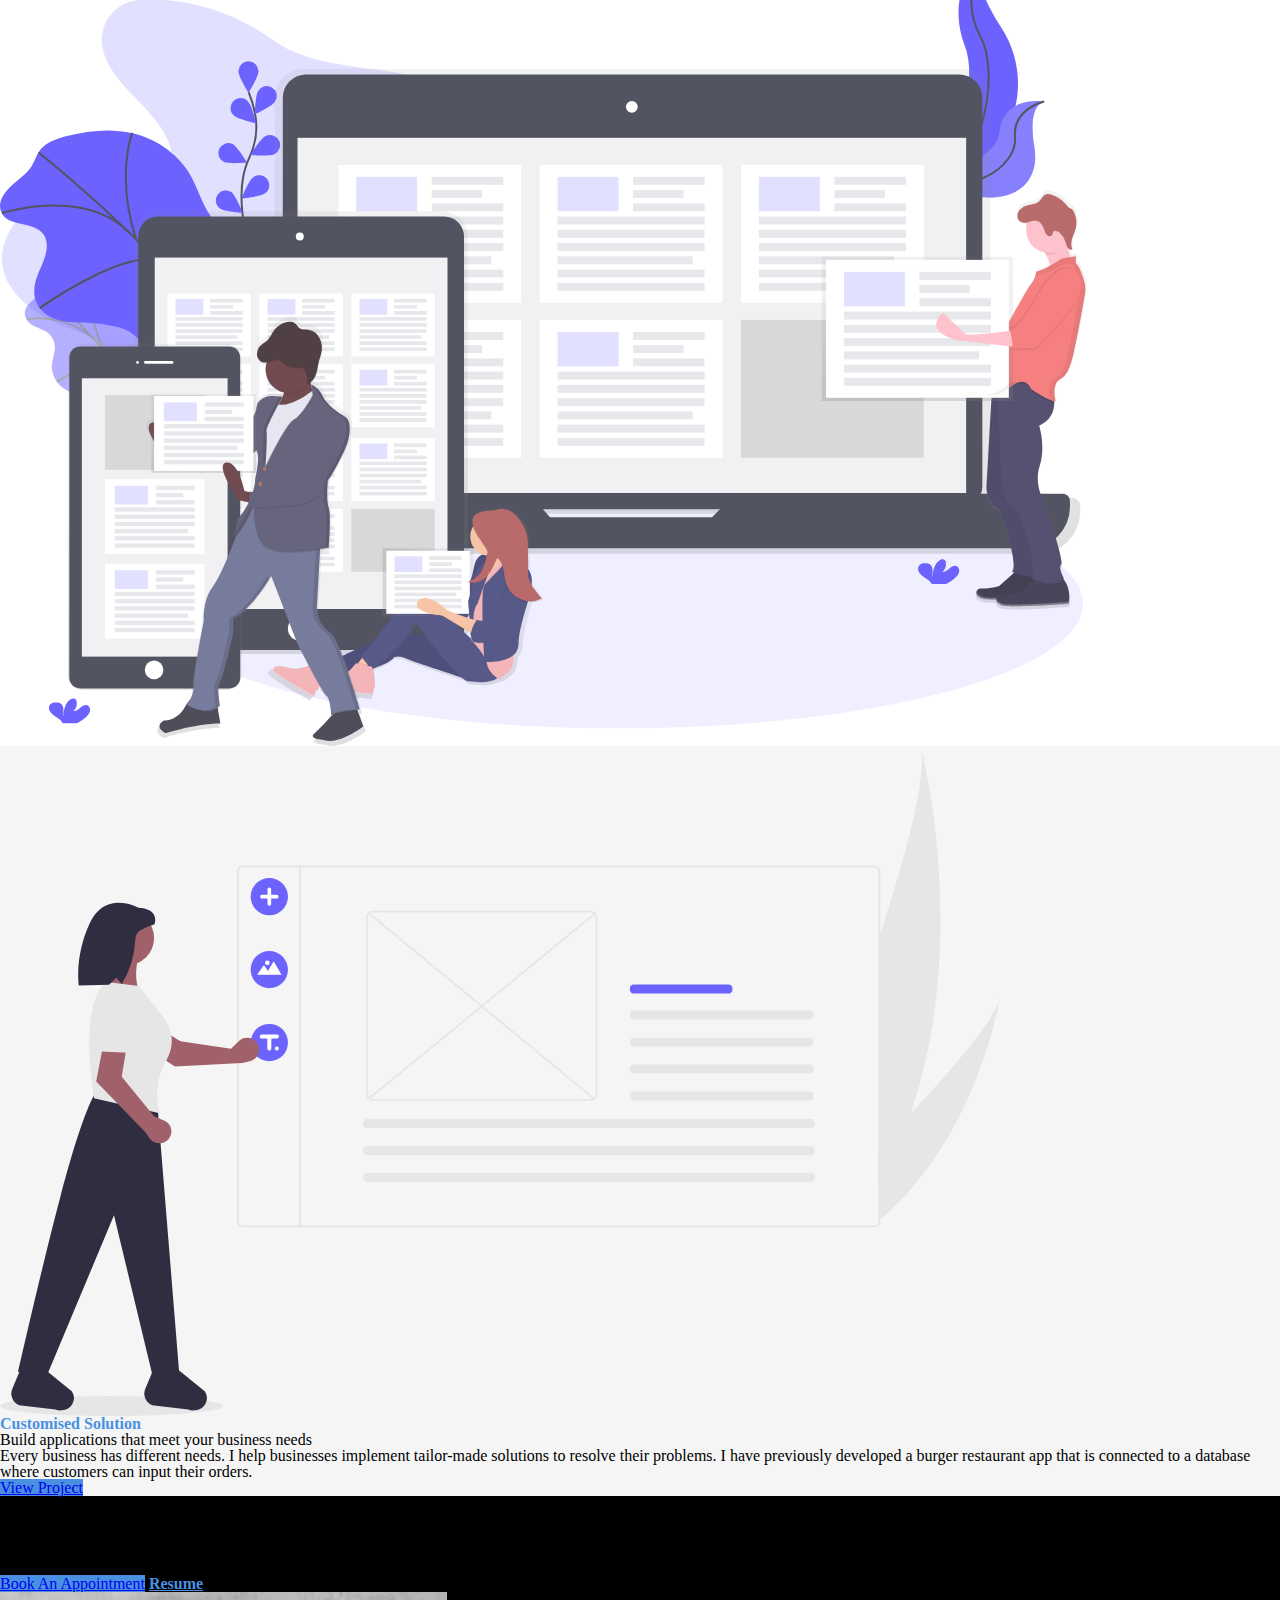
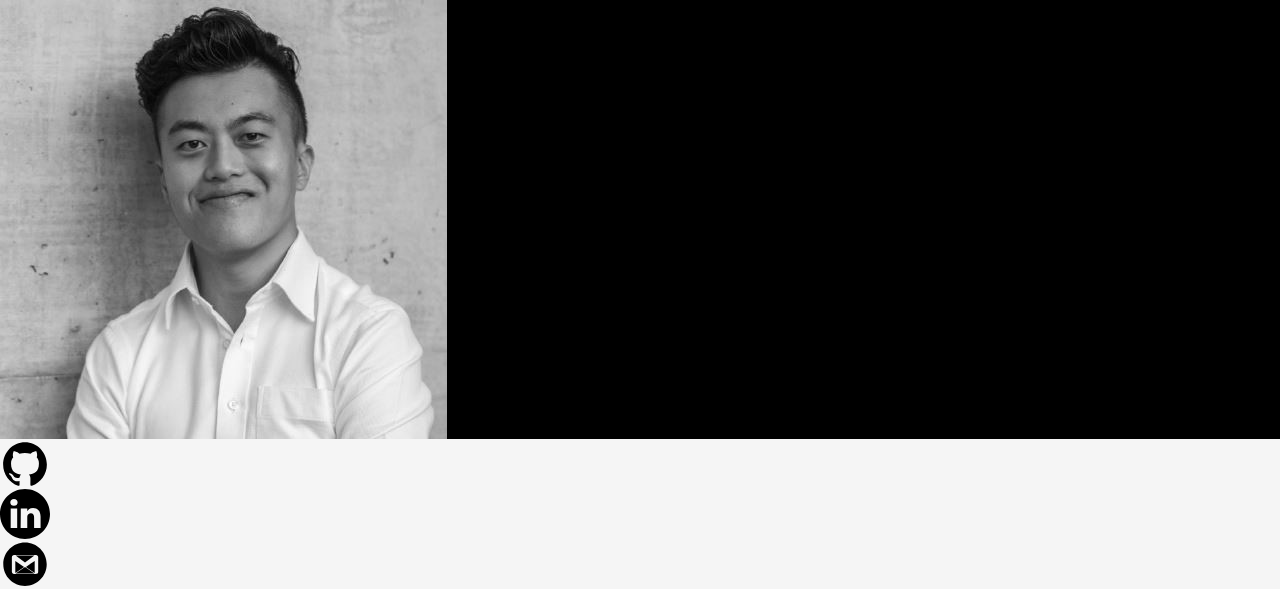
==== commit 62b9750c: "improved responsiveness of webpage when viewed on phone" ====
--- a/index.html
+++ b/index.html
@@ -15,92 +15,85 @@
   <body>
     <!-- Navbar-->
     <header>
-      <nav class="container navbar navbar-light bg-white">
+      <nav class="container-md navbar navbar-light bg-white">
         <span class="navbar-brand mb-0 h1">Cayman Heng</span>
       </nav>
     </header>
     <!-- Hero Box -->
     <section class="gray">
-      <div class="container">
-        <div class="row">
-          <div class="col mt-5 mb-5 p-0">
-            <p class="sub-title fs-5 mt-5 mb-5">
+      <div class="container-md">
+        <div class="row">
+          <div class="col-md-5 my-3 my-sm-5">
+            <p class="sub-title fs-5 my-3 my-sm-5">
               Let's explore and create together.
             </p>
-            <p class="fs-1 fw-bold lh-sm mb-5">
-              Full Stack Web <br />Developer
-            </p>
-            <p class="lh-md mb-5">
+            <p class="fs-1 fw-bold lh-sm mb-3 mb-sm-5">
+              Full Stack Web Developer
+            </p>
+            <p class="lh-md mb-3 mb-sm-5">
               My name is Cayman Heng.
               <strong
-                >I am a developer with a background in<br />
-                Management Consulting.</strong
+                >I am a developer with a background in Management
+                Consulting.</strong
               >
-              I help businesses develop human-centered <br />design interfaces
-              that are aligned with their strategy.
+              I help businesses develop human-centered design interfaces that
+              are aligned with their strategy.
             </p>
             <a
               href="https://calendly.com/caymanh"
               target="_blank"
-              class="btn btn-color text-white fw-bold mb-5"
+              class="btn btn-color text-white fw-bold mb-3 mb-sm-5"
               >Book An Appointment</a
             >
             <a
               href="mailto:hengcayman@gmail.com"
               target="_blank"
-              class="btn sub-title fw-bold mb-5"
+              class="btn sub-title fw-bold mb-3 mb-sm-5"
               >Email Me</a
             >
           </div>
-          <div class="col mt-5">
-            <p class="mt-5">
-              <img
-                src="public/assets/image/section-one.svg"
-                class="d-flex flex-wrap align-items-center"
-                alt=""
-                width="350"
-                height="350"
-              />
-            </p>
+          <div class="col-md-2"></div>
+          <div class="col-md-5 my-3 my-sm-5">
+            <img
+              src="public/assets/image/build.svg"
+              class="img-fluid my-3 my-sm-5"
+              alt=""
+            />
           </div>
         </div>
       </div>
     </section>
     <!-- Second Section - Project 1 -->
     <section class="yellow">
-      <div class="container">
-        <div class="row">
-          <div class="col mt-5 mb-5 p-0">
-            <p class="mt-5">
-              <img
-                src="public/assets/image/server.svg"
-                class="d-flex flex-wrap align-items-center"
-                alt=""
-                width="400"
-                height="400"
-              />
-            </p>
-          </div>
-          <div class="col mt-5 mb-5">
-            <p class="sub-title fw-bold fs-5 mt-5 mb-5">
+      <div class="container-md">
+        <div class="row">
+          <div class="col-md-5 my-3 my-sm-5">
+            <img
+              src="public/assets/image/server.svg"
+              class="img-fluid mt-3 my-sm-5 my-3 my-sm-5"
+              alt=""
+            />
+          </div>
+          <div class="col-md-2"></div>
+          <div class="col-md-5 my-3 my-sm-5">
+            <p class="sub-title fw-bold fs-5 my-3 my-sm-5">
               Content Management System
             </p>
-            <p class="fs-1 fw-bold lh-sm mb-5">
-              Create and manage<br />content for your business<br />easily
-            </p>
-            <p class="lh-md mb-5">
+            <p class="fs-1 fw-bold lh-sm mb-3 mb-sm-5">
+              Create and manage content for your business easily
+            </p>
+            <p class="lh-md mb-3 mb-sm-5">
               <strong
-                >I have experience developing CMS for companies to manage <br />
+                >I have experience developing CMS for companies to manage
                 content at their fingertips.</strong
               >
-              I worked on an employee tracker for
-              <br />adding, updating, and viewing employees, departments, and
-              roles.
+              I worked on an employee tracker for adding, updating, and viewing
+              employees, departments, and roles.
             </p>
             <a
               href="https://github.com/caymanh/employee-tracker"
               target="_blank"
-              class="btn btn-color text-white fw-bold mb-5"
+              class="btn btn-color text-white fw-bold mb-3 mb-sm-5"
               >View Project</a
             >
           </div>
@@ -109,80 +102,74 @@
     </section>
     <!-- Third Section - Project 2 -->
     <section class="white">
-      <div class="container">
-        <div class="row">
-          <div class="col mt-5 mb-5 p-0">
-            <p class="sub-title fs-5 mt-5 mb-5">Responsive Web Design</p>
-            <p class="fs-1 fw-bold lh-sm mb-5">
-              Optimize user experience <br />through beauitful web<br />interface
-            </p>
-            <p class="lh-md mb-5">
+      <div class="container-md">
+        <div class="row">
+          <div class="col-md-5 my-3 my-sm-5">
+            <p class="sub-title fs-5 my-3 my-sm-5">Responsive Web Design</p>
+            <p class="fs-1 fw-bold lh-sm mb-3 mb-sm-5">
+              Optimize user experience through beauitful web interface
+            </p>
+            <p class="lh-md mb-3 mb-sm-5">
               <strong
                 >I specialize in applying design thinking methodologies to
-                <br />
                 understand user behaviour.</strong
               >
-              I have created websites that offer<br />a frictionless experience
-              and adapt to your audience's device.
+              I have created websites that offer a frictionless experience and
+              adapt to your audience's device.
             </p>
             <a
               href="https://nsuroghon.github.io/5-o-Clock-Somewhere/"
               target="_blank"
-              class="btn btn-color text-white fw-bold mb-5"
+              class="btn btn-color text-white fw-bold mb-3 mb-sm-5"
               >View Project</a
             >
           </div>
-          <div class="col mt-5">
-            <p class="mt-5">
+          <div class="col-md-2"></div>
+          <div class="col-md-5 mt-3 mt-sm-5">
+          
               <img
                 src="public/assets/image/devices.svg"
-                class="d-flex flex-wrap align-items-center"
-                alt=""
-                width="400"
-                height="400"
-              />
-            </p>
+                class="img-fluid my-3 my-sm-5 py-3 py-sm-5"
+                alt=""
+              />
+            
           </div>
         </div>
       </div>
     </section>
     <!-- Fourth Section - Project 3 -->
     <section class="gray">
-      <div class="container">
-        <div class="row">
-          <div class="col mt-5 mb-5 p-0">
-            <p class="mt-5">
+      <div class="container-md">
+        <div class="row">
+          <div class="col-md-5 my-3 my-sm-5">
+          
               <img
                 src="public/assets/image/customize.svg"
-                class="d-flex flex-wrap align-items-center"
-                alt=""
-                width="400"
-                height="400"
-              />
-            </p>
-          </div>
-          <div class="col mt-5 mb-5">
-            <p class="sub-title fw-bold fs-5 mt-5 mb-5">
+                class="img-fluid mt-3 mt-sm-5"
+                alt=""
+              />
+           
+          </div>
+          <div class="col-md-2"></div>
+          <div class="col-md-5 my-3 my-sm-5">
+            <p class="sub-title fw-bold fs-5 my-3 my-sm-5">
               Customised Solution
             </p>
-            <p class="fs-1 fw-bold lh-sm mb-5">
-              Build applications<br />that meet your business<br />needs
-            </p>
-            <p class="lh-md mb-5">
+            <p class="fs-1 fw-bold lh-sm mb-3 mb-sm-5">
+              Build applications that meet your business needs
+            </p>
+            <p class="lh-md mb-3 mb-sm-5">
               <strong
-                >Every business has different needs. I help businesses
-                implement<br />
+                >Every business has different needs. I help businesses implement
                 tailor-made solutions to resolve their problems.</strong
               >
-              I have previously<br />
-              developed a burger restaurant app that is connected to a
-              database<br />
-              where customers can input their orders.
+              I have previously developed a burger restaurant app that is
+              connected to a database where customers can input their orders.
             </p>
             <a
               href="https://radiant-scrubland-70739.herokuapp.com/"
               target="_blank"
-              class="btn btn-color text-white fw-bold mb-5"
+              class="btn btn-color text-white fw-bold mb-3 mb-sm-5"
               >View Project</a
             >
           </div>
@@ -329,67 +316,54 @@
     </section> -->
     <!-- Bio -->
     <section class="black">
-      <div class="container text-white">
-        <div class="row">
-          <div class="col mt-5 mb-5 p-0">
-            <p class="fs-5 mt-5 mb-5">Hello, I'm Cayman</p>
-            <p class="fs-1 fw-bold lh-sm mb-5">
-              I help small businesses <br />go digital<br />
+      <div class="container-md text-white">
+        <div class="row">
+          <div class="col-md-5 mt-3 my-sm-5">
+            <p class="fs-5 my-3 my-sm-5">Hello, I'm Cayman</p>
+            <p class="fs-1 fw-bold lh-sm mb-3 mb-sm-5">
+              I help small and medium businesses go digital
             </p>
             <p class="lh-md">
-              As a Web Developer with a background in Management Consulting,<br />
-              I stand at the interesction of business and technology. I have
-              worked<br />
-              with clients across retail, airlines, and financial services to
-              shape<br />
-              their business strategy.
+              As a Web Developer with a background in Management Consulting, I
+              stand at the interesction of business and technology. I have
+              worked with clients across retail, airlines, and financial
+              services to shape their business strategy.
             </p>
             <p class="1h-md">
               I am proficient in utilizing cutting edge technologies e.g.
-              <strong>HTML5, <br />CSS3, Javascript, API, and MYSQL</strong> to
-              create websites that <br />
-              provide an immersive user experience.
-            </p>
-            <p class="1h-md">
-              Being a small business owner myself, I can relate to many of
-              the<br />
-              challenges that your business face when going digital and look<br />
-              forward to partnering you in tackling them.
-            </p>
-            <p class="mb-5"></p>
+              <strong>HTML5, CSS3, Javascript, API, and MYSQL</strong> to create
+              websites that provide an immersive user experience.
+            </p>
+
+            <p class="mb-3 mb-sm-5"></p>
             <a
               href="https://calendly.com/caymanh"
               target="_blank"
-              class="btn btn-color text-white fw-bold mb-5"
+              class="btn btn-color text-white fw-bold mb-3 mb-sm-5"
               >Book An Appointment</a
             >
             <a
               href="https://drive.google.com/file/d/1OB-_0-u7QB6sJny5HaKxvF08qtZ3lkWT/view?usp=sharing"
               target="_blank"
-              class="btn sub-title fw-bold mb-5"
+              class="btn sub-title fw-bold mb-3 mb-sm-5"
               >Resume</a
             >
           </div>
-          <div class="col mt-5">
-            <p class="my-5 py-5">
-              <img
-                src="public/assets/image/bio.JPG"
-                class="d-flex flex-wrap align-items-center my-5"
-                alt=""
-                width="400"
-                height="400"
-              />
-            </p>
+          <div class="col-md-2"></div>
+          <div class="col-md-5 mt-sm-5">
+           
+              <img src="public/assets/image/bio.JPG" class="img-fluid my-3 my-sm-5 py-3 py-sm-5" alt="" />
+          
           </div>
         </div>
       </div>
     </section>
     <!-- Contact Info -->
     <section class="white">
-      <div class="container my-5">
-        <div class="row">
-          <div class="col my-5">
-            <div class="container gray py-5">
+      <div class="container-md my-3 my-sm-5">
+        <div class="row">
+          <div class="col-md-4 my-3 my-sm-5">
+            <div class="container-md gray py-5">
               <a href="https://github.com/caymanh" target="_blank">
                 <img
                   src="public/assets/image/github.svg"
@@ -400,8 +374,8 @@
               /></a>
             </div>
           </div>
-          <div class="col my-5">
-            <div class="container gray py-5">
+          <div class="col-md-4 my-3 my-sm-5">
+            <div class="container-md gray py-5">
               <a href="https://www.linkedin.com/in/caymanheng/" target="_blank">
                 <img
                   src="public/assets/image/linkedin.svg"
@@ -412,8 +386,8 @@
               /></a>
             </div>
           </div>
-          <div class="col my-5">
-            <div class="container gray py-5">
+          <div class="col-md-4 my-3 my-sm-5">
+            <div class="container-md gray py-5">
               <a href="mailto:hengcayman@gmail.com">
                 <img
                   src="public/assets/image/email.svg"
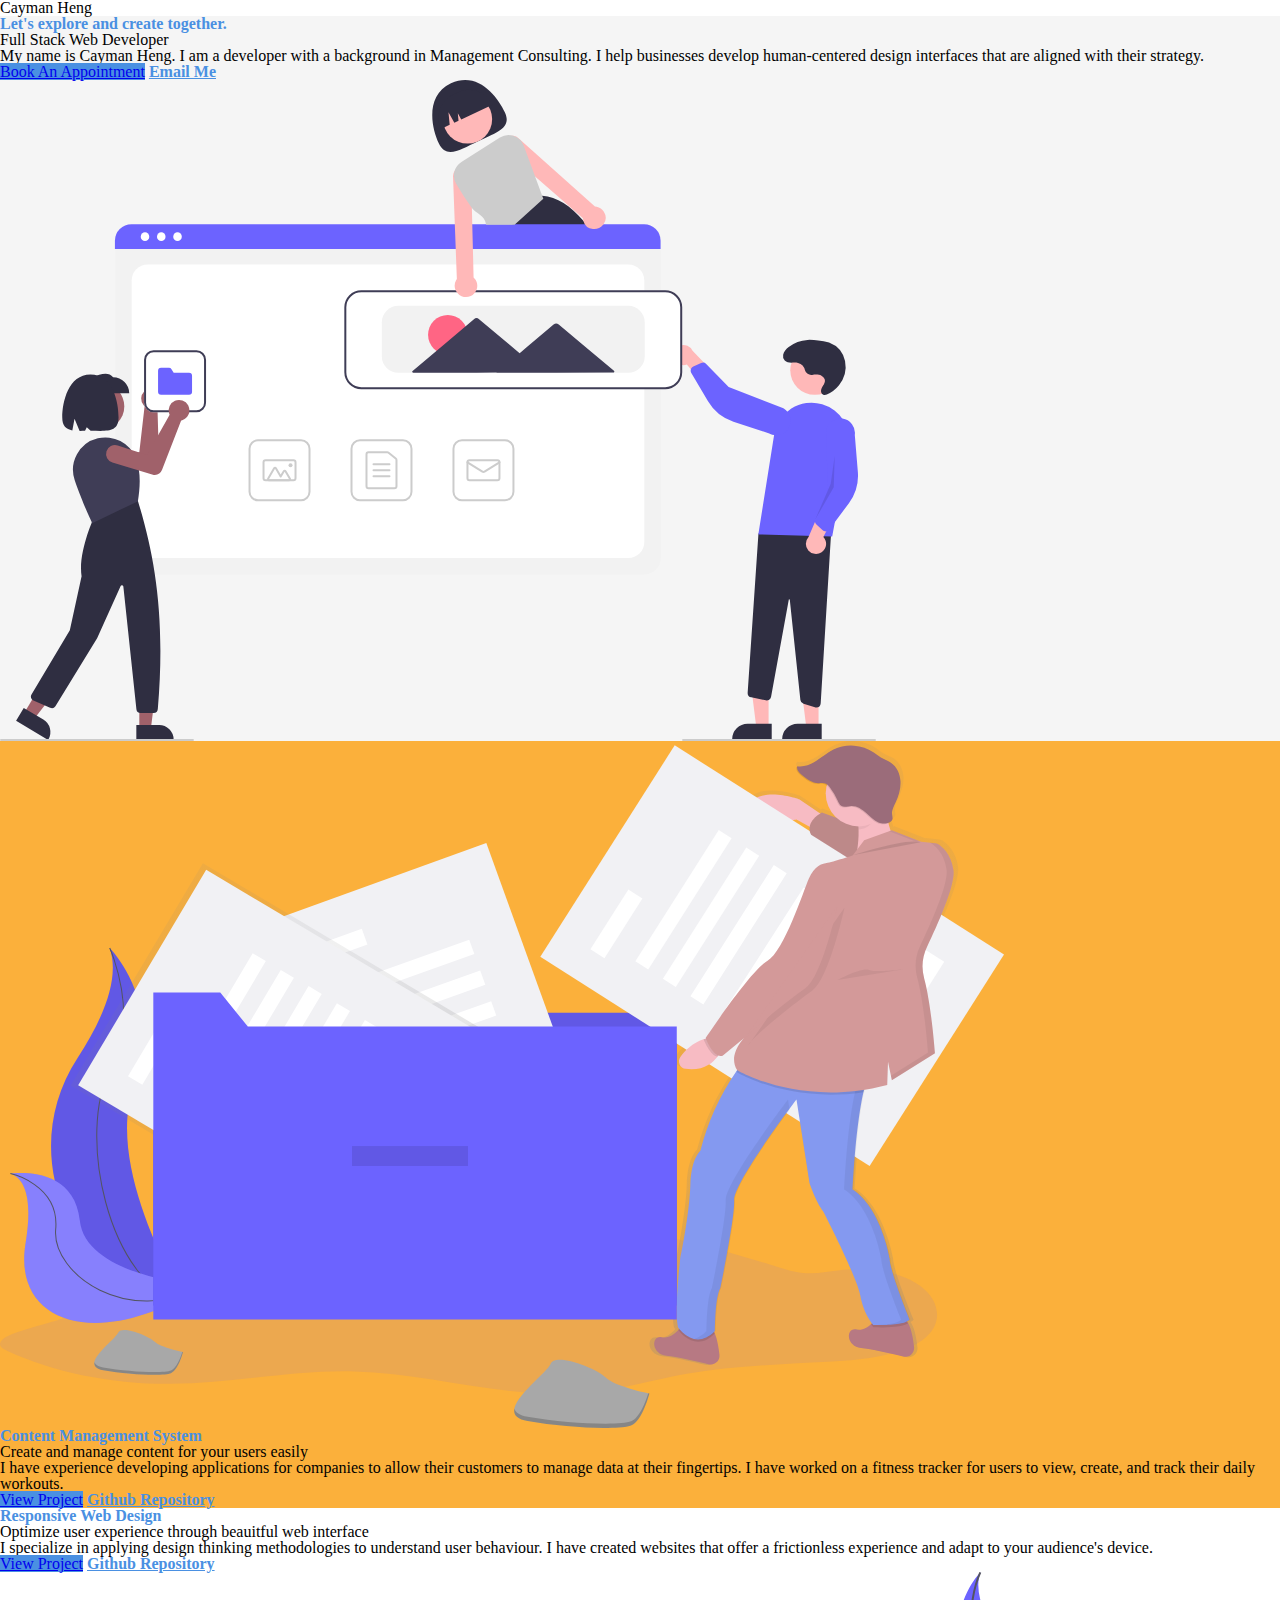
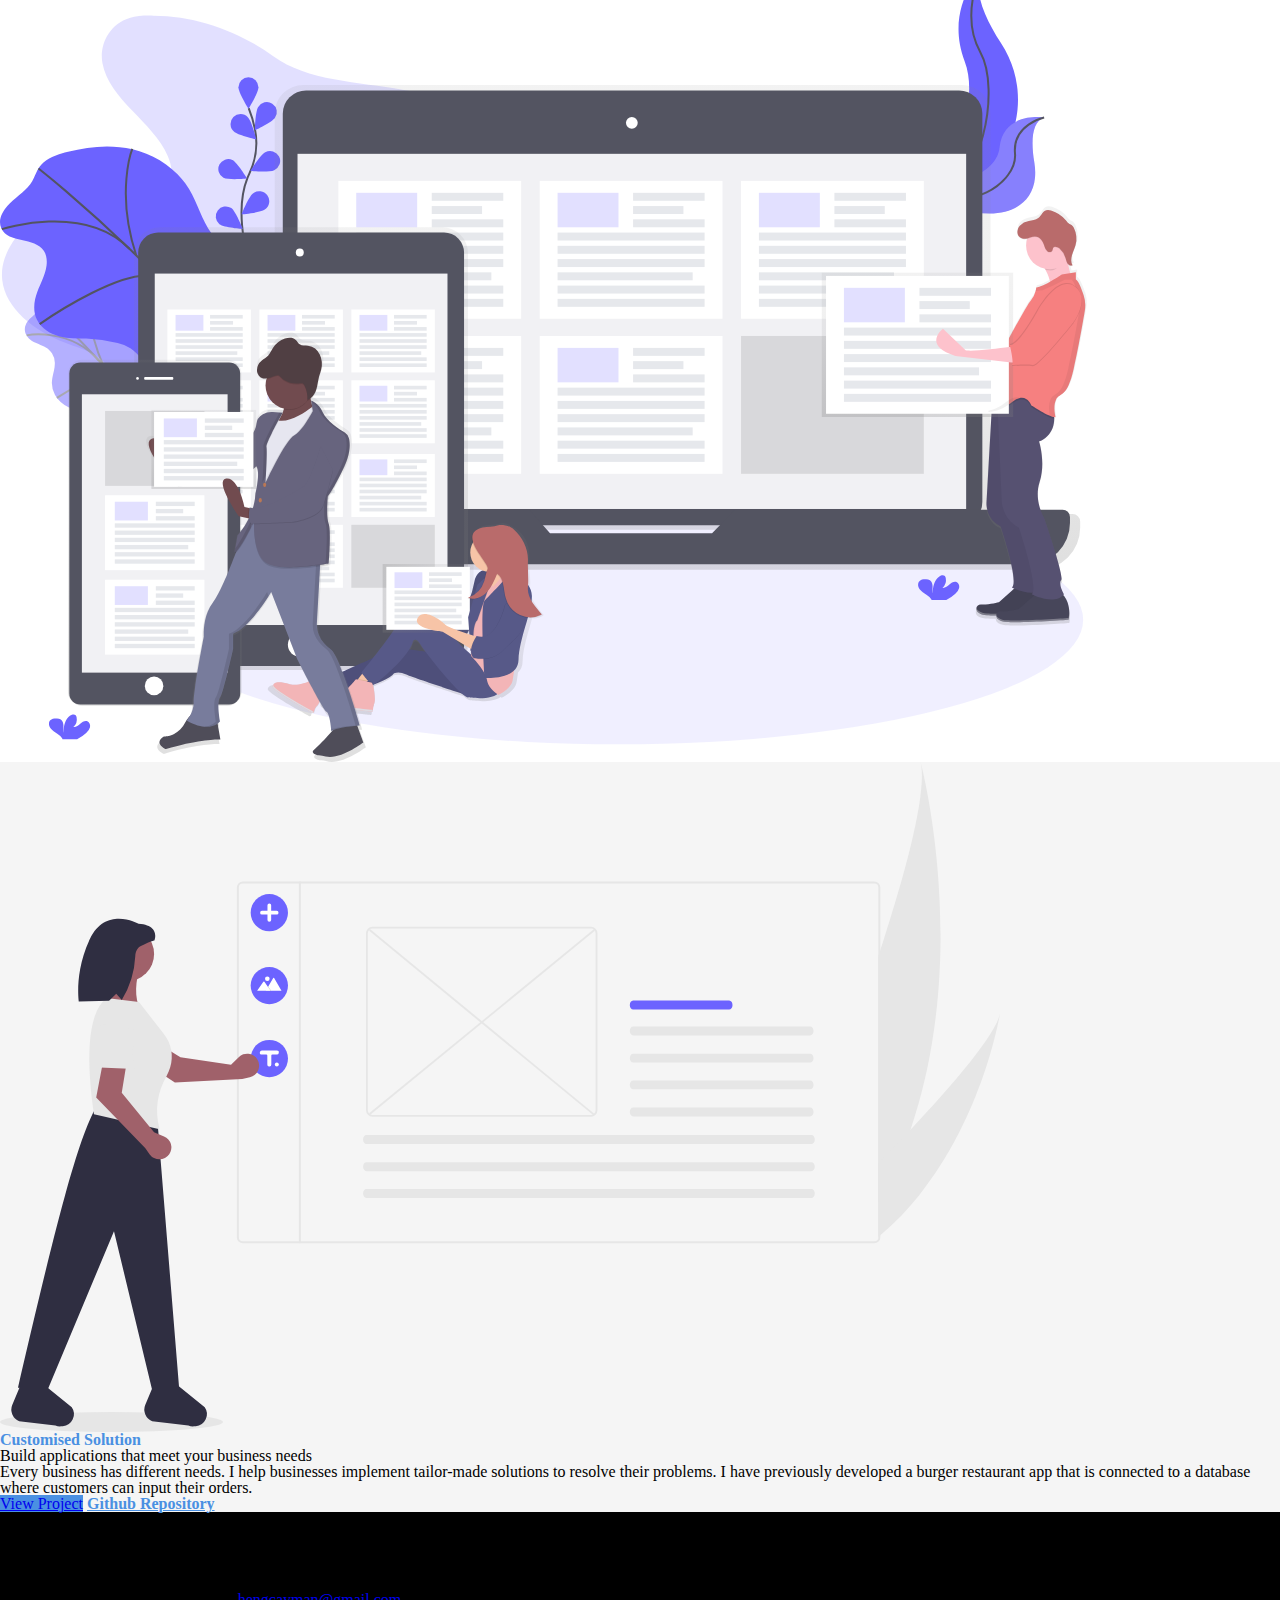
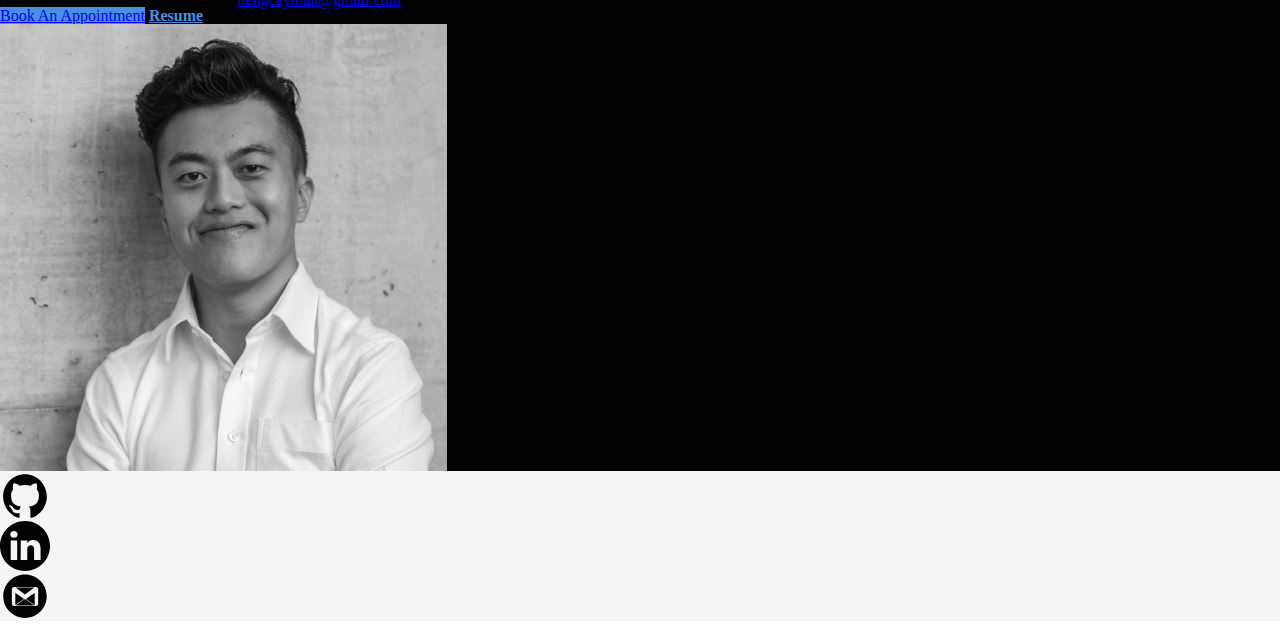
==== commit 164c2a92: "updated portfolio with Github repository" ====
--- a/index.html
+++ b/index.html
@@ -80,21 +80,26 @@
               Content Management System
             </p>
             <p class="fs-1 fw-bold lh-sm mb-3 mb-sm-5">
-              Create and manage content for your business easily
+              Create and manage content for your users easily
             </p>
             <p class="lh-md mb-3 mb-sm-5">
               <strong
-                >I have experience developing CMS for companies to manage
-                content at their fingertips.</strong
+                >I have experience developing applications for companies to allow their customers to manage
+                data at their fingertips.</strong
               >
-              I worked on an employee tracker for adding, updating, and viewing
-              employees, departments, and roles.
-            </p>
-            <a
-              href="https://github.com/caymanh/employee-tracker"
+              I have worked on a fitness tracker for users to view, create, and track their daily workouts.
+            </p>
+            <a
+              href="https://pacific-stream-43723.herokuapp.com/"
               target="_blank"
               class="btn btn-color text-white fw-bold mb-3 mb-sm-5"
               >View Project</a
+            >
+            <a
+              href="https://github.com/caymanh/workout-tracker"
+              target="_blank"
+              class="btn sub-title fw-bold mb-3 mb-sm-5"
+              >Github Repository</a
             >
           </div>
         </div>
@@ -123,16 +128,20 @@
               class="btn btn-color text-white fw-bold mb-3 mb-sm-5"
               >View Project</a
             >
+            <a
+              href="https://github.com/nsuroghon/5-o-Clock-Somewhere"
+              target="_blank"
+              class="btn sub-title fw-bold mb-3 mb-sm-5"
+              >Github Repository</a
+            >
           </div>
           <div class="col-md-2"></div>
           <div class="col-md-5 mt-3 mt-sm-5">
-          
-              <img
-                src="public/assets/image/devices.svg"
-                class="img-fluid my-3 my-sm-5 py-3 py-sm-5"
-                alt=""
-              />
-            
+            <img
+              src="public/assets/image/devices.svg"
+              class="img-fluid my-3 my-sm-5 py-3 py-sm-5"
+              alt=""
+            />
           </div>
         </div>
       </div>
@@ -142,13 +151,11 @@
       <div class="container-md">
         <div class="row">
           <div class="col-md-5 my-3 my-sm-5">
-          
-              <img
-                src="public/assets/image/customize.svg"
-                class="img-fluid mt-3 mt-sm-5"
-                alt=""
-              />
-           
+            <img
+              src="public/assets/image/customize.svg"
+              class="img-fluid mt-3 mt-sm-5"
+              alt=""
+            />
           </div>
           <div class="col-md-2"></div>
           <div class="col-md-5 my-3 my-sm-5">
@@ -172,6 +179,12 @@
               class="btn btn-color text-white fw-bold mb-3 mb-sm-5"
               >View Project</a
             >
+            <a
+              href="https://github.com/caymanh/burger"
+              target="_blank"
+              class="btn sub-title fw-bold mb-3 mb-sm-5"
+              >Github Repository</a
+            >
           </div>
         </div>
       </div>
@@ -334,7 +347,11 @@
               <strong>HTML5, CSS3, Javascript, API, and MYSQL</strong> to create
               websites that provide an immersive user experience.
             </p>
-
+            <p>
+              Book an appointment or email me at
+              <a href="mailto:hengcayman@gmail.com" class="text-white">hengcayman@gmail.com</a>
+              today for a free consultation.
+            </p>
             <p class="mb-3 mb-sm-5"></p>
             <a
               href="https://calendly.com/caymanh"
@@ -351,9 +368,11 @@
           </div>
           <div class="col-md-2"></div>
           <div class="col-md-5 mt-sm-5">
-           
-              <img src="public/assets/image/bio.JPG" class="img-fluid my-3 my-sm-5 py-3 py-sm-5" alt="" />
-          
+            <img
+              src="public/assets/image/bio.JPG"
+              class="img-fluid my-3 my-sm-5 py-3 py-sm-5"
+              alt=""
+            />
           </div>
         </div>
       </div>
